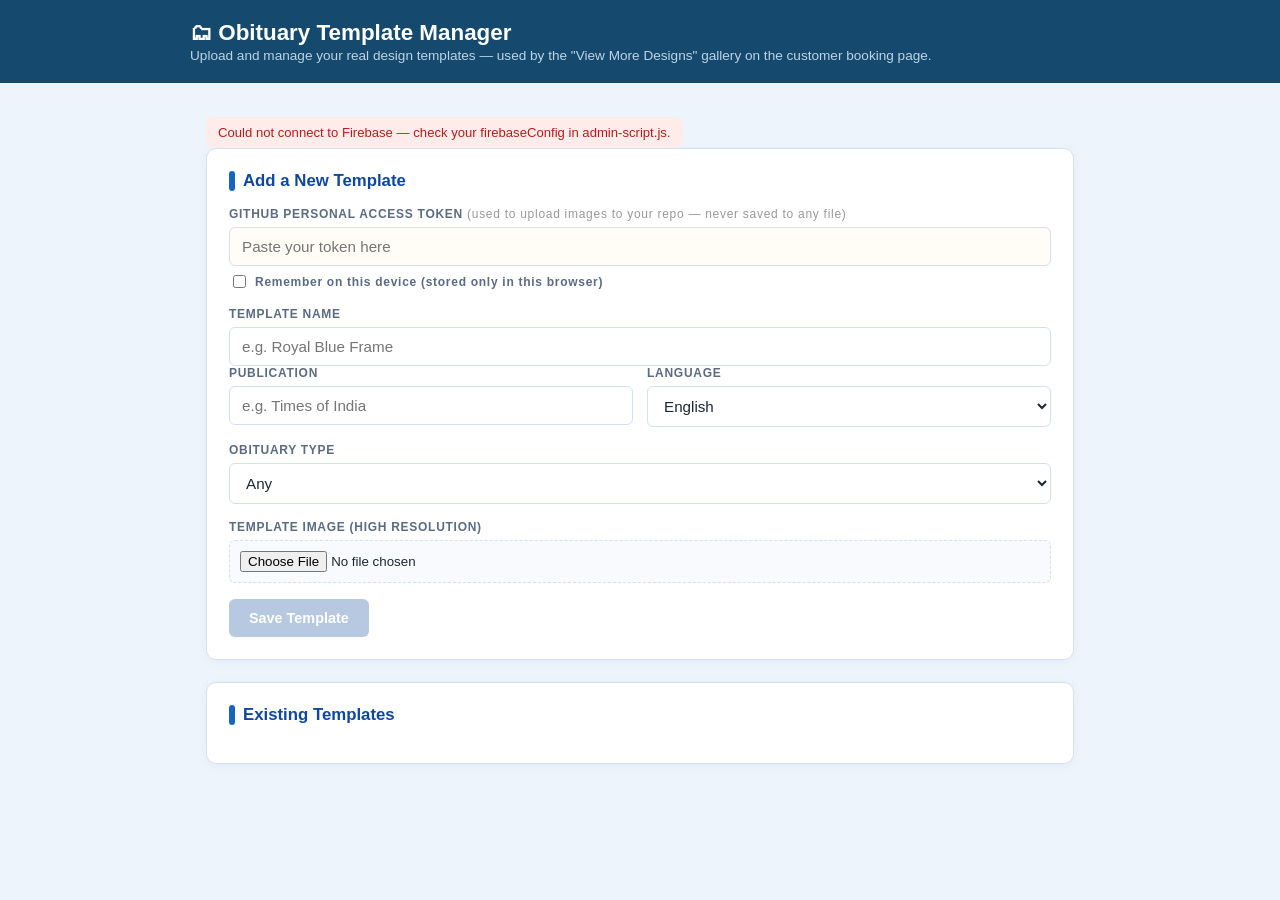
==== admin.html @ 604acfee "Add files via upload" ====
<!DOCTYPE html>
<html lang="en">
<head>
<meta charset="UTF-8">
<title>Template Manager — Backend</title>
<link rel="stylesheet" href="admin-style.css">
</head>
<body>

<div class="admin-header">
  <div class="admin-header-inner">
    <h1>🗂 Obituary Template Manager</h1>
    <p class="sub" style="margin:0;">Upload and manage your real design templates — used by the "View More Designs" gallery on the customer booking page.</p>
  </div>
</div>

<div class="wrap">
  <div class="status" id="fbStatus"></div>

  <div class="card">
    <h2>Add a New Template</h2>

    <label>GitHub Personal Access Token <span style="font-weight:normal; text-transform:none; color:#999;">(used to upload images to your repo — never saved to any file)</span></label>
    <input type="password" id="githubToken" placeholder="Paste your token here">
    <div style="display:flex; align-items:center; gap:6px; margin-top:6px;">
      <input type="checkbox" id="rememberTokenCheck" style="width:auto;">

      <label style="margin:0; text-transform:none; font-size:.75rem;" for="rememberTokenCheck">Remember on this device (stored only in this browser)</label>
    </div>

    <label>Template Name</label>
    <input type="text" id="tplName" placeholder="e.g. Royal Blue Frame">

    <div class="admin-row">
      <div>
        <label>Publication</label>
        <input type="text" id="tplPublication" placeholder="e.g. Times of India">
      </div>
      <div>
        <label>Language</label>
        <select id="tplLanguage">
          <option value="English">English</option>
          <option value="Hindi">Hindi</option>
          <option value="Punjabi">Punjabi</option>
          <option value="Bengali">Bengali</option>
          <option value="Gujarati">Gujarati</option>
          <option value="Tamil">Tamil</option>
          <option value="Telugu">Telugu</option>
          <option value="Kannada">Kannada</option>
          <option value="Malayalam">Malayalam</option>
          <option value="Odia">Odia</option>
          <option value="Arabic">Arabic</option>
          <option value="Chinese">Chinese</option>
          <option value="Japanese">Japanese</option>
          <option value="Korean">Korean</option>
          <option value="Any">Any / Not language-specific</option>
        </select>
      </div>
    </div>

    <label>Obituary Type</label>
    <select id="tplCategory">
      <option value="Any">Any</option>
      <option value="Obituary Ad">Obituary Ad</option>
      <option value="1st Year Anniversary">1st Year Anniversary</option>
      <option value="Memorial Ad">Memorial Ad</option>
      <option value="Death Announcement">Death Announcement</option>
    </select>

    <label>Template Image (high resolution)</label>
    <input type="file" id="tplFile" accept="image/*">

    <div id="zoneSection" style="display:none;">
      <label style="margin-top:16px;">Mark where the Photo and Text should appear</label>
      <div class="zone-instructions">
        Click "Draw Photo Zone", then click-and-drag on the image to draw a box where the person's
        photo should appear. Then click "Draw Text Zone" and drag a box where the written content
        should appear.
      </div>
      <div class="zone-buttons">
        <button type="button" class="btn secondary" id="drawPhotoZoneBtn">📷 Draw Photo Zone</button>
        <button type="button" class="btn secondary" id="drawTextZoneBtn">📝 Draw Text Zone</button>
        <button type="button" class="btn secondary" id="clearZonesBtn">✕ Clear Zones</button>
      </div>
      <div class="zone-preview-container" id="zonePreviewContainer">
        <img id="zonePreviewImg" src="" alt="Template preview">
        <div class="zone-box zone-photo" id="photoZoneBox" style="display:none;"></div>
        <div class="zone-box zone-text" id="textZoneBox" style="display:none;"></div>
      </div>
      <div class="zone-status" id="zoneStatus">No zones drawn yet.</div>
    </div>

    <button class="btn" id="saveTemplateBtn" style="margin-top:16px;" disabled>Save Template</button>
    <div class="status" id="saveStatus"></div>
  </div>

  <div class="card">
    <h2>Existing Templates</h2>
    <div class="status" id="loadStatus"></div>
    <div class="template-grid" id="templateGrid"></div>
  </div>
</div>

<script src="https://www.gstatic.com/firebasejs/10.7.1/firebase-app-compat.js"></script>
<script src="https://www.gstatic.com/firebasejs/10.7.1/firebase-firestore-compat.js"></script>
<script src="admin-script.js"></script>
</body>
</html>
---- admin-style.css ----
:root{
  --ink:#1c2733; --paper:#eef4fb; --line:#d3e0f0; --accent:#1565c0;
  --muted:#5b6b82; --field:#ffffff; --accent-dark:#0d47a1; --ok:#2e7d32;
}
*{box-sizing:border-box;}
body{
  margin:0; font-family:'Segoe UI', Arial, sans-serif;
  background:var(--paper); color:var(--ink);
}

/* ===== Header ===== */
.admin-header{
  background:#154a6e; padding:20px 16px; color:#fff;
}
.admin-header-inner{ max-width:900px; margin:0 auto; }
.admin-header h1{ font-size:1.4rem; margin:0 0 2px; }
.admin-header .sub{ color:#bcd4e6; font-size:.85rem; margin:0; }

.wrap{max-width:900px; margin:0 auto; padding:24px 16px 80px;}

h2{
  font-size:1.05rem; margin:0 0 16px; color:var(--accent-dark);
  display:flex; align-items:center; gap:8px;
}
h2::before{
  content:''; display:inline-block; width:6px; height:20px; background:var(--accent);
  border-radius:3px;
}
.sub{color:var(--muted); font-size:.85rem; margin-bottom:20px;}

.card{
  background:var(--field); border:1px solid var(--line); border-radius:10px;
  padding:22px; margin-bottom:22px; box-shadow:0 2px 10px rgba(21,101,192,0.06);
}

label{
  display:block; font-size:.75rem; text-transform:uppercase; letter-spacing:.06em;
  color:var(--muted); margin:16px 0 6px; font-weight:600;
}
label:first-child{margin-top:0;}

input[type=text], select{
  width:100%; padding:10px 12px; font-size:.95rem; border:1px solid var(--line);
  border-radius:6px; background:#fff; color:var(--ink); transition:border-color .15s;
}
input[type=text]:focus, select:focus{
  outline:none; border-color:var(--accent); box-shadow:0 0 0 3px rgba(21,101,192,0.12);
}
input[type=password]{
  width:100%; padding:10px 12px; font-size:.95rem; border:1px solid var(--line);
  border-radius:6px; background:#fffdf5; color:var(--ink);
}
input[type=file]{
  width:100%; padding:10px; border:1px dashed var(--line); border-radius:6px;
  background:#f8fafd; cursor:pointer;
}

.admin-row{ display:grid; grid-template-columns:1fr 1fr; gap:14px; }

.btn{
  background:var(--accent); color:#fff; border:none; padding:11px 20px;
  font-size:.9rem; border-radius:6px; cursor:pointer; font-weight:600;
  transition:background .15s;
}
.btn:hover:not(:disabled){ background:var(--accent-dark); }
.btn:disabled{ background:#b7c9e0; cursor:not-allowed; }
.btn.secondary{ background:transparent; color:var(--accent); border:1.5px solid var(--accent); }
.btn.secondary:hover{ background:#eaf2fc; }

.status{ font-size:.82rem; margin-top:10px; padding:8px 12px; border-radius:6px; display:inline-block; }
.status:empty{ display:none; padding:0; margin:0; }
.status.ok{ color:var(--ok); background:#e8f5e9; }
.status.err{ color:#b71c1c; background:#fdecea; }

.zone-instructions{
  font-size:.82rem; color:var(--muted); margin-bottom:12px; background:#f2f7fc;
  padding:10px 14px; border-radius:6px; border-left:3px solid var(--accent);
}
.zone-buttons{ display:flex; gap:8px; flex-wrap:wrap; margin-bottom:12px; }
.zone-preview-container{
  position:relative; display:inline-block; max-width:100%; border:2px solid var(--line);
  border-radius:6px; overflow:hidden; cursor:crosshair; user-select:none;
}
.zone-preview-container img{ display:block; max-width:100%; height:auto; pointer-events:none; }
.zone-box{ position:absolute; border:2px dashed; pointer-events:none; border-radius:2px; }
.zone-box.zone-photo{ border-color:#1565c0; background:rgba(21,101,192,0.18); }
.zone-box.zone-text{ border-color:#2e7d32; background:rgba(46,125,50,0.18); }
.zone-status{
  font-size:.8rem; color:var(--muted); margin-top:10px; font-weight:600;
}

.template-grid{
  display:grid; grid-template-columns:repeat(auto-fill, minmax(170px, 1fr)); gap:16px;
}
.template-item{
  border:1px solid var(--line); border-radius:8px; padding:10px; text-align:center;
  font-size:.75rem; background:#fff; transition:box-shadow .15s;
}
.template-item:hover{ box-shadow:0 3px 10px rgba(21,101,192,0.1); }
.template-item img{
  width:100%; height:120px; object-fit:cover; border-radius:6px; margin-bottom:8px;
  border:1px solid var(--line);
}
.template-item .tpl-name{ font-weight:700; margin-bottom:3px; color:var(--ink); }
.template-item .tpl-meta{ color:var(--muted); font-size:.7rem; margin-bottom:8px; line-height:1.4; }
.template-item .del-btn{
  background:transparent; border:1px solid #b71c1c; color:#b71c1c;
  border-radius:5px; padding:5px 10px; font-size:.7rem; cursor:pointer; font-weight:600;
}
.template-item .del-btn:hover{ background:#fdecea; }

.empty-state{
  text-align:center; padding:30px 16px; color:var(--muted); font-size:.88rem;
}
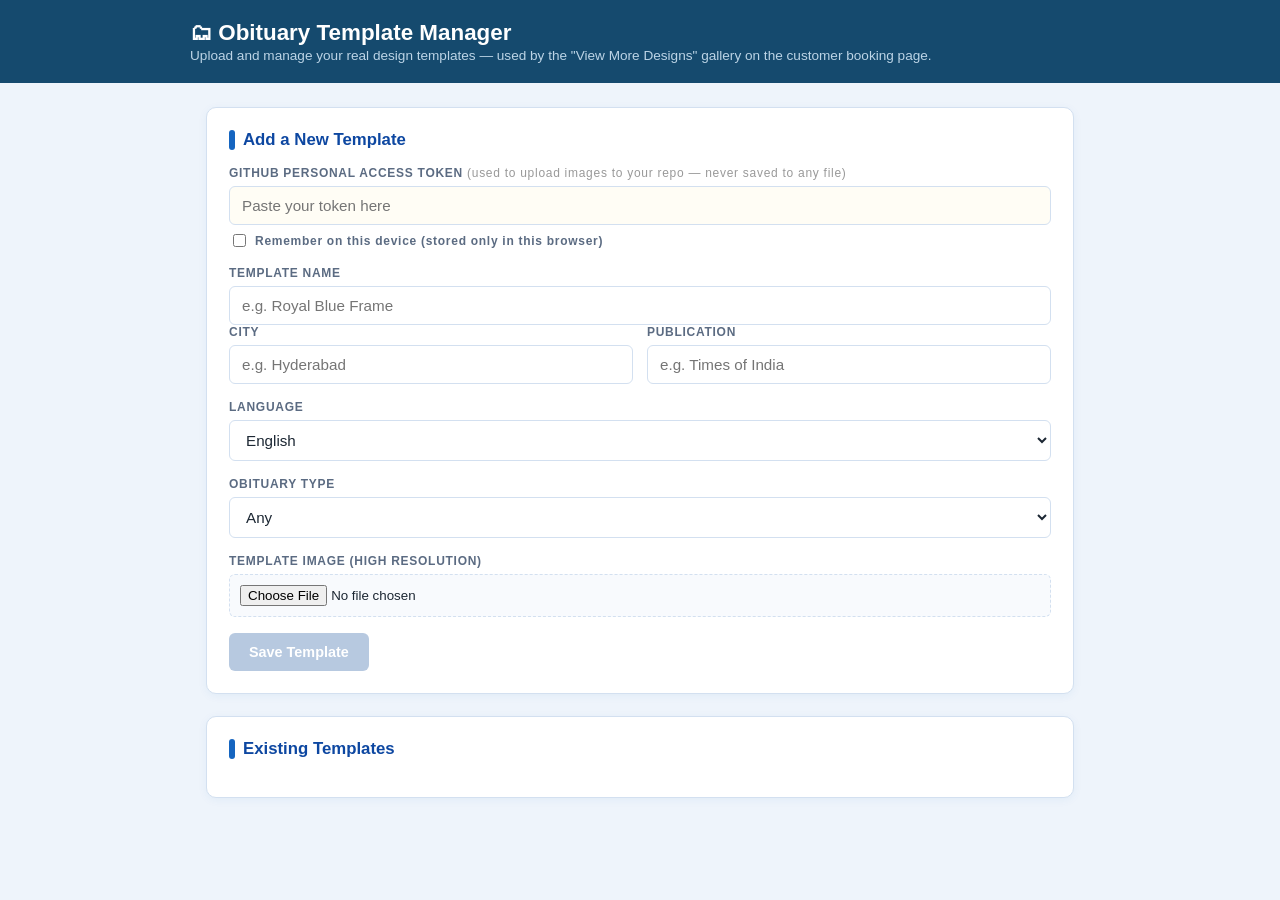
==== commit 813716af: "Rename admin (1).html to admin.html" ====
--- a/admin.html
+++ b/admin.html
@@ -33,30 +33,33 @@
 
     <div class="admin-row">
       <div>
+        <label>City</label>
+        <input type="text" id="tplCity" placeholder="e.g. Hyderabad">
+      </div>
+      <div>
         <label>Publication</label>
         <input type="text" id="tplPublication" placeholder="e.g. Times of India">
       </div>
-      <div>
-        <label>Language</label>
-        <select id="tplLanguage">
-          <option value="English">English</option>
-          <option value="Hindi">Hindi</option>
-          <option value="Punjabi">Punjabi</option>
-          <option value="Bengali">Bengali</option>
-          <option value="Gujarati">Gujarati</option>
-          <option value="Tamil">Tamil</option>
-          <option value="Telugu">Telugu</option>
-          <option value="Kannada">Kannada</option>
-          <option value="Malayalam">Malayalam</option>
-          <option value="Odia">Odia</option>
-          <option value="Arabic">Arabic</option>
-          <option value="Chinese">Chinese</option>
-          <option value="Japanese">Japanese</option>
-          <option value="Korean">Korean</option>
-          <option value="Any">Any / Not language-specific</option>
-        </select>
-      </div>
     </div>
+
+    <label>Language</label>
+    <select id="tplLanguage">
+      <option value="English">English</option>
+      <option value="Hindi">Hindi</option>
+      <option value="Punjabi">Punjabi</option>
+      <option value="Bengali">Bengali</option>
+      <option value="Gujarati">Gujarati</option>
+      <option value="Tamil">Tamil</option>
+      <option value="Telugu">Telugu</option>
+      <option value="Kannada">Kannada</option>
+      <option value="Malayalam">Malayalam</option>
+      <option value="Odia">Odia</option>
+      <option value="Arabic">Arabic</option>
+      <option value="Chinese">Chinese</option>
+      <option value="Japanese">Japanese</option>
+      <option value="Korean">Korean</option>
+      <option value="Any">Any / Not language-specific</option>
+    </select>
 
     <label>Obituary Type</label>
     <select id="tplCategory">
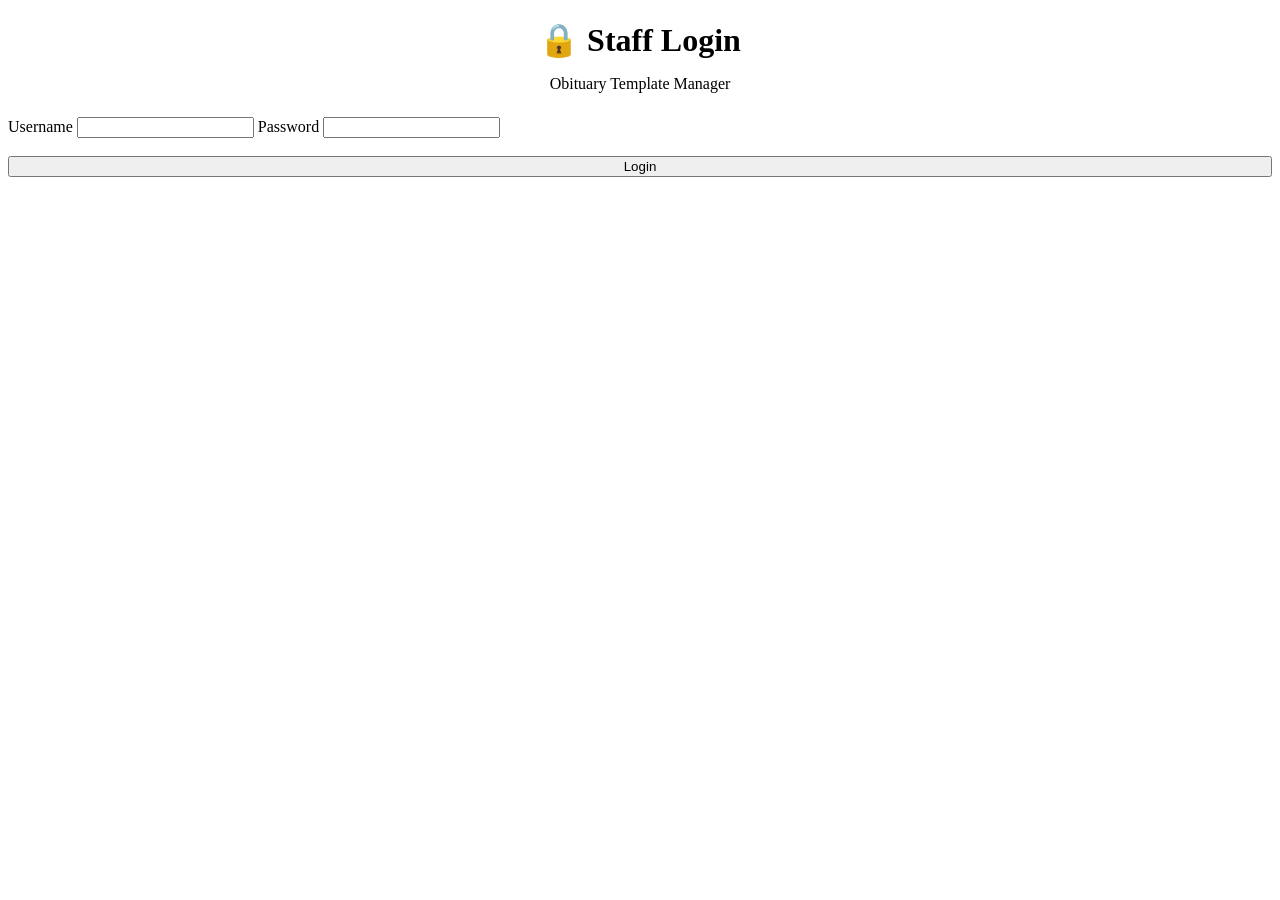
==== commit 6c8c3bb8: "Rename admin (2).html to admin.html" ====
--- a/admin.html
+++ b/admin.html
@@ -7,12 +7,28 @@
 </head>
 <body>
 
+<div id="loginScreen" class="login-screen">
+  <div class="login-box">
+    <h1 style="text-align:center; margin-bottom:4px;">🔒 Staff Login</h1>
+    <p class="sub" style="text-align:center; margin-bottom:24px;">Obituary Template Manager</p>
+    <label>Username</label>
+    <input type="text" id="loginUsername" autocomplete="off">
+    <label>Password</label>
+    <input type="password" id="loginPassword">
+    <button class="btn" id="loginBtn" style="width:100%; margin-top:18px;">Login</button>
+    <div class="status err" id="loginStatus" style="display:none;"></div>
+  </div>
+</div>
+
+<div id="adminContent" style="display:none;">
+
 <div class="admin-header">
   <div class="admin-header-inner">
     <h1>🗂 Obituary Template Manager</h1>
     <p class="sub" style="margin:0;">Upload and manage your real design templates — used by the "View More Designs" gallery on the customer booking page.</p>
   </div>
 </div>
+
 
 <div class="wrap">
   <div class="status" id="fbStatus"></div>
@@ -104,6 +120,8 @@
   </div>
 </div>
 
+</div>
+
 <script src="https://www.gstatic.com/firebasejs/10.7.1/firebase-app-compat.js"></script>
 <script src="https://www.gstatic.com/firebasejs/10.7.1/firebase-firestore-compat.js"></script>
 <script src="admin-script.js"></script>
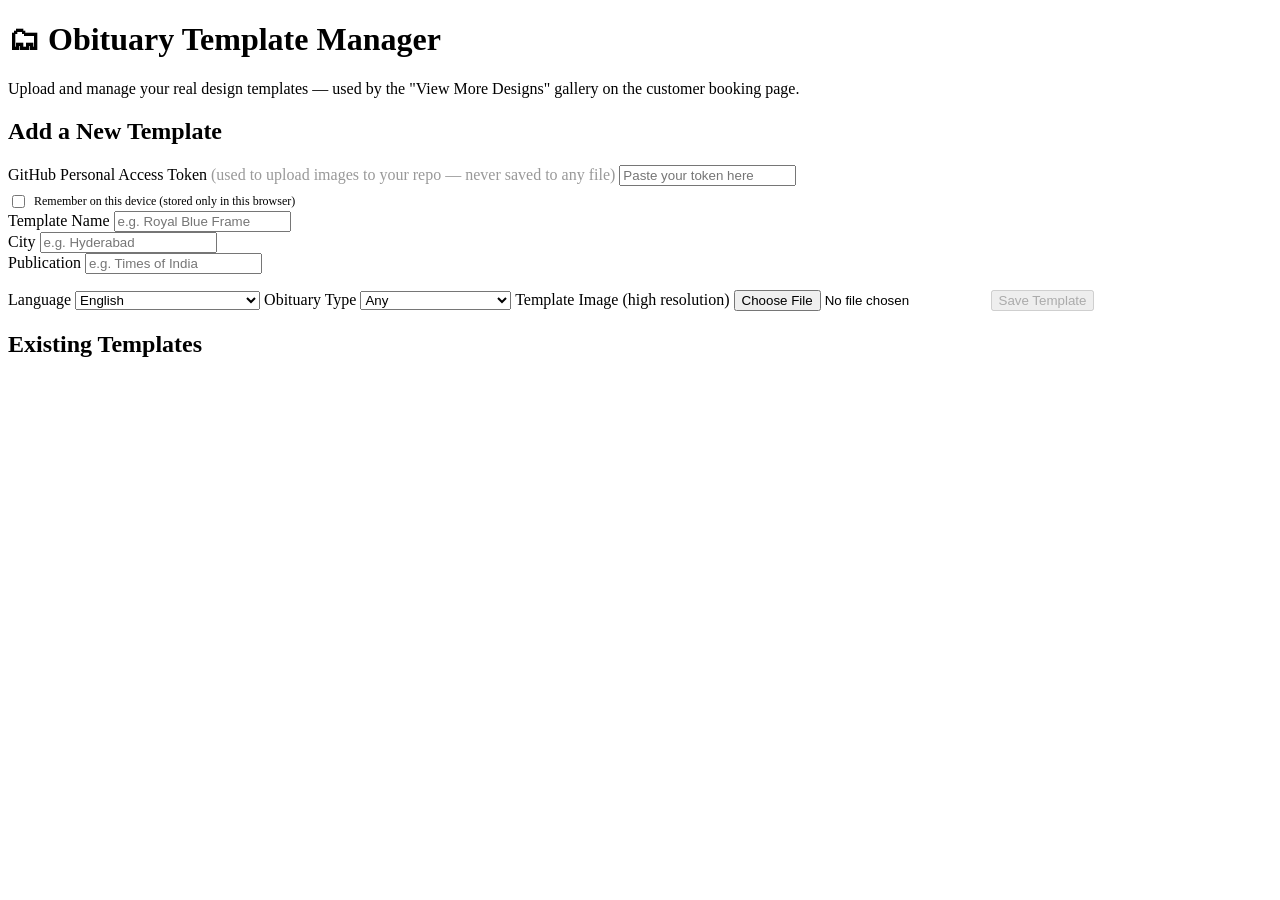
==== commit cc00c888: "Rename admin (3).html to admin.html" ====
--- a/admin.html
+++ b/admin.html
@@ -6,21 +6,6 @@
 <link rel="stylesheet" href="admin-style.css">
 </head>
 <body>
-
-<div id="loginScreen" class="login-screen">
-  <div class="login-box">
-    <h1 style="text-align:center; margin-bottom:4px;">🔒 Staff Login</h1>
-    <p class="sub" style="text-align:center; margin-bottom:24px;">Obituary Template Manager</p>
-    <label>Username</label>
-    <input type="text" id="loginUsername" autocomplete="off">
-    <label>Password</label>
-    <input type="password" id="loginPassword">
-    <button class="btn" id="loginBtn" style="width:100%; margin-top:18px;">Login</button>
-    <div class="status err" id="loginStatus" style="display:none;"></div>
-  </div>
-</div>
-
-<div id="adminContent" style="display:none;">
 
 <div class="admin-header">
   <div class="admin-header-inner">
@@ -120,8 +105,6 @@
   </div>
 </div>
 
-</div>
-
 <script src="https://www.gstatic.com/firebasejs/10.7.1/firebase-app-compat.js"></script>
 <script src="https://www.gstatic.com/firebasejs/10.7.1/firebase-firestore-compat.js"></script>
 <script src="admin-script.js"></script>
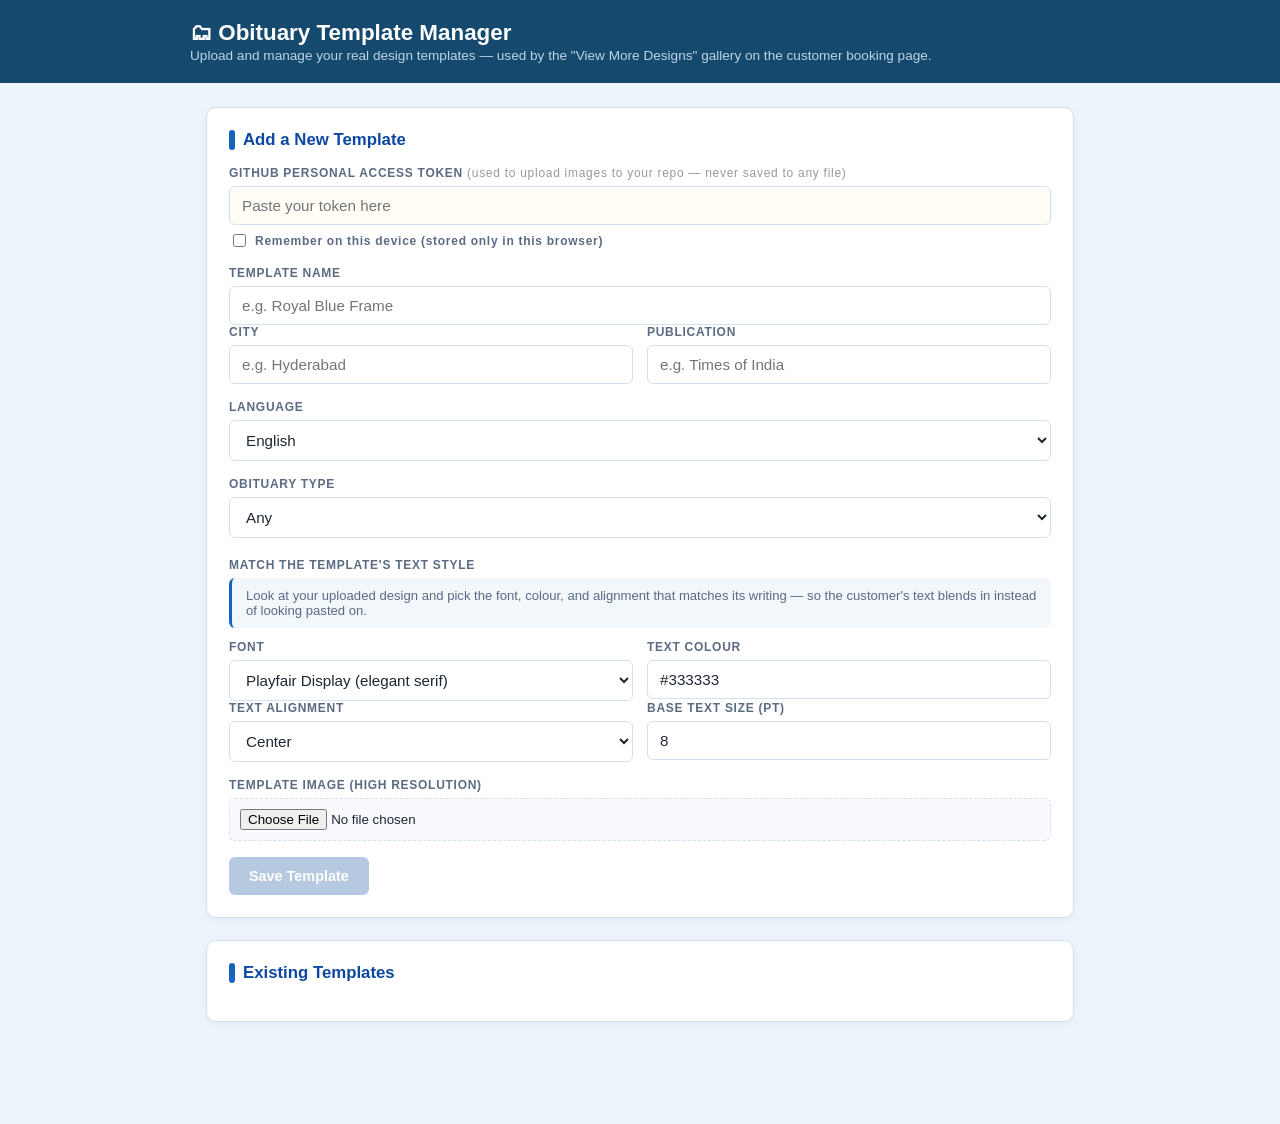
==== commit b396fe8e: "Rename admin (4).html to admin.html" ====
--- a/admin.html
+++ b/admin.html
@@ -4,6 +4,8 @@
 <meta charset="UTF-8">
 <title>Template Manager — Backend</title>
 <link rel="stylesheet" href="admin-style.css">
+<link rel="preconnect" href="https://fonts.googleapis.com">
+<link href="https://fonts.googleapis.com/css2?family=Playfair+Display&family=Cormorant+Garamond&family=Merriweather&family=Great+Vibes&family=Dancing+Script&family=Montserrat&display=swap" rel="stylesheet">
 </head>
 <body>
 
@@ -71,6 +73,41 @@
       <option value="Death Announcement">Death Announcement</option>
     </select>
 
+    <label style="margin-top:20px;">Match the Template's Text Style</label>
+    <div class="zone-instructions">Look at your uploaded design and pick the font, colour, and alignment that matches its writing — so the customer's text blends in instead of looking pasted on.</div>
+    <div class="admin-row">
+      <div>
+        <label>Font</label>
+        <select id="tplFont">
+          <option value="'Playfair Display', Georgia, serif">Playfair Display (elegant serif)</option>
+          <option value="Georgia, 'Times New Roman', serif">Georgia / Times (classic serif)</option>
+          <option value="'Cormorant Garamond', Georgia, serif">Cormorant Garamond (refined serif)</option>
+          <option value="'Merriweather', Georgia, serif">Merriweather (readable serif)</option>
+          <option value="'Great Vibes', cursive">Great Vibes (elegant script)</option>
+          <option value="'Dancing Script', cursive">Dancing Script (flowing script)</option>
+          <option value="Arial, sans-serif">Arial (clean sans-serif)</option>
+          <option value="'Montserrat', Arial, sans-serif">Montserrat (modern sans-serif)</option>
+        </select>
+      </div>
+      <div>
+        <label>Text Colour</label>
+        <input type="text" id="tplTextColor" placeholder="#333333" value="#333333">
+      </div>
+    </div>
+    <div class="admin-row">
+      <div>
+        <label>Text Alignment</label>
+        <select id="tplTextAlign">
+          <option value="center">Center</option>
+          <option value="left">Left</option>
+        </select>
+      </div>
+      <div>
+        <label>Base Text Size (pt)</label>
+        <input type="text" id="tplTextSize" placeholder="e.g. 8" value="8">
+      </div>
+    </div>
+
     <label>Template Image (high resolution)</label>
     <input type="file" id="tplFile" accept="image/*">
 
--- a/admin-style.css
+++ b/admin-style.css
@@ -0,0 +1,114 @@
+:root{
+  --ink:#1c2733; --paper:#eef4fb; --line:#d3e0f0; --accent:#1565c0;
+  --muted:#5b6b82; --field:#ffffff; --accent-dark:#0d47a1; --ok:#2e7d32;
+}
+*{box-sizing:border-box;}
+body{
+  margin:0; font-family:'Segoe UI', Arial, sans-serif;
+  background:var(--paper); color:var(--ink);
+}
+
+/* ===== Header ===== */
+.admin-header{
+  background:#154a6e; padding:20px 16px; color:#fff;
+}
+.admin-header-inner{ max-width:900px; margin:0 auto; }
+.admin-header h1{ font-size:1.4rem; margin:0 0 2px; }
+.admin-header .sub{ color:#bcd4e6; font-size:.85rem; margin:0; }
+
+.wrap{max-width:900px; margin:0 auto; padding:24px 16px 80px;}
+
+h2{
+  font-size:1.05rem; margin:0 0 16px; color:var(--accent-dark);
+  display:flex; align-items:center; gap:8px;
+}
+h2::before{
+  content:''; display:inline-block; width:6px; height:20px; background:var(--accent);
+  border-radius:3px;
+}
+.sub{color:var(--muted); font-size:.85rem; margin-bottom:20px;}
+
+.card{
+  background:var(--field); border:1px solid var(--line); border-radius:10px;
+  padding:22px; margin-bottom:22px; box-shadow:0 2px 10px rgba(21,101,192,0.06);
+}
+
+label{
+  display:block; font-size:.75rem; text-transform:uppercase; letter-spacing:.06em;
+  color:var(--muted); margin:16px 0 6px; font-weight:600;
+}
+label:first-child{margin-top:0;}
+
+input[type=text], select{
+  width:100%; padding:10px 12px; font-size:.95rem; border:1px solid var(--line);
+  border-radius:6px; background:#fff; color:var(--ink); transition:border-color .15s;
+}
+input[type=text]:focus, select:focus{
+  outline:none; border-color:var(--accent); box-shadow:0 0 0 3px rgba(21,101,192,0.12);
+}
+input[type=password]{
+  width:100%; padding:10px 12px; font-size:.95rem; border:1px solid var(--line);
+  border-radius:6px; background:#fffdf5; color:var(--ink);
+}
+input[type=file]{
+  width:100%; padding:10px; border:1px dashed var(--line); border-radius:6px;
+  background:#f8fafd; cursor:pointer;
+}
+
+.admin-row{ display:grid; grid-template-columns:1fr 1fr; gap:14px; }
+
+.btn{
+  background:var(--accent); color:#fff; border:none; padding:11px 20px;
+  font-size:.9rem; border-radius:6px; cursor:pointer; font-weight:600;
+  transition:background .15s;
+}
+.btn:hover:not(:disabled){ background:var(--accent-dark); }
+.btn:disabled{ background:#b7c9e0; cursor:not-allowed; }
+.btn.secondary{ background:transparent; color:var(--accent); border:1.5px solid var(--accent); }
+.btn.secondary:hover{ background:#eaf2fc; }
+
+.status{ font-size:.82rem; margin-top:10px; padding:8px 12px; border-radius:6px; display:inline-block; }
+.status:empty{ display:none; padding:0; margin:0; }
+.status.ok{ color:var(--ok); background:#e8f5e9; }
+.status.err{ color:#b71c1c; background:#fdecea; }
+
+.zone-instructions{
+  font-size:.82rem; color:var(--muted); margin-bottom:12px; background:#f2f7fc;
+  padding:10px 14px; border-radius:6px; border-left:3px solid var(--accent);
+}
+.zone-buttons{ display:flex; gap:8px; flex-wrap:wrap; margin-bottom:12px; }
+.zone-preview-container{
+  position:relative; display:inline-block; max-width:100%; border:2px solid var(--line);
+  border-radius:6px; overflow:hidden; cursor:crosshair; user-select:none;
+}
+.zone-preview-container img{ display:block; max-width:100%; height:auto; pointer-events:none; }
+.zone-box{ position:absolute; border:2px dashed; pointer-events:none; border-radius:2px; }
+.zone-box.zone-photo{ border-color:#1565c0; background:rgba(21,101,192,0.18); }
+.zone-box.zone-text{ border-color:#2e7d32; background:rgba(46,125,50,0.18); }
+.zone-status{
+  font-size:.8rem; color:var(--muted); margin-top:10px; font-weight:600;
+}
+
+.template-grid{
+  display:grid; grid-template-columns:repeat(auto-fill, minmax(170px, 1fr)); gap:16px;
+}
+.template-item{
+  border:1px solid var(--line); border-radius:8px; padding:10px; text-align:center;
+  font-size:.75rem; background:#fff; transition:box-shadow .15s;
+}
+.template-item:hover{ box-shadow:0 3px 10px rgba(21,101,192,0.1); }
+.template-item img{
+  width:100%; height:120px; object-fit:cover; border-radius:6px; margin-bottom:8px;
+  border:1px solid var(--line);
+}
+.template-item .tpl-name{ font-weight:700; margin-bottom:3px; color:var(--ink); }
+.template-item .tpl-meta{ color:var(--muted); font-size:.7rem; margin-bottom:8px; line-height:1.4; }
+.template-item .del-btn{
+  background:transparent; border:1px solid #b71c1c; color:#b71c1c;
+  border-radius:5px; padding:5px 10px; font-size:.7rem; cursor:pointer; font-weight:600;
+}
+.template-item .del-btn:hover{ background:#fdecea; }
+
+.empty-state{
+  text-align:center; padding:30px 16px; color:var(--muted); font-size:.88rem;
+}
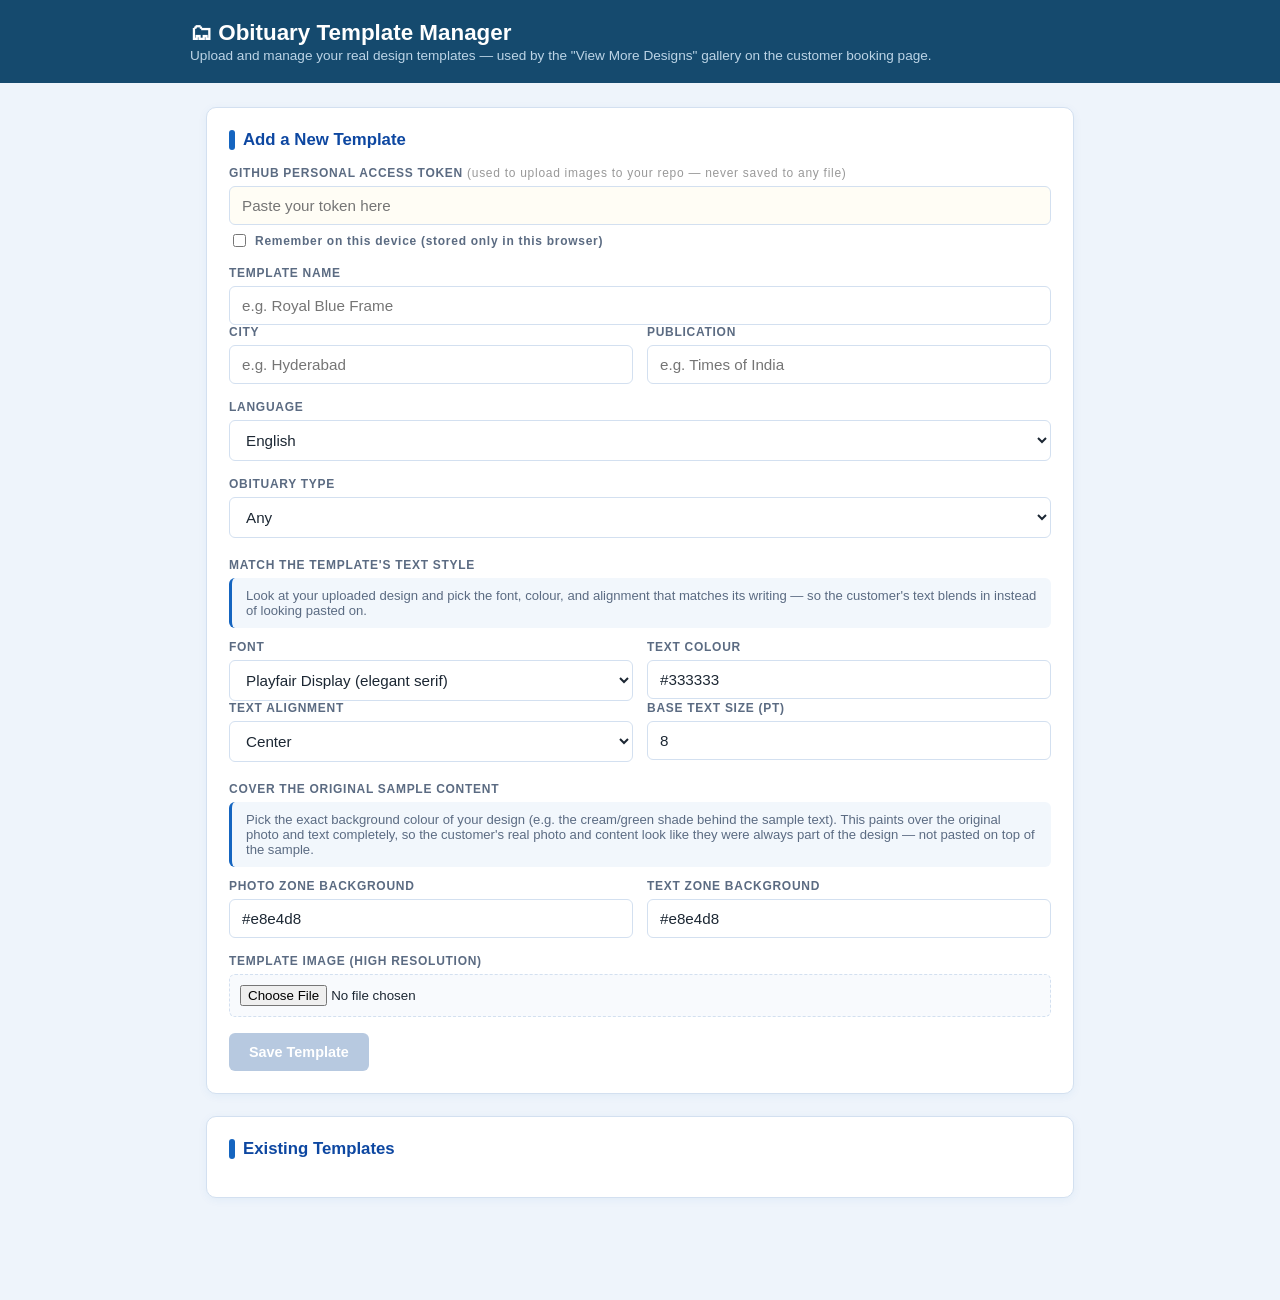
==== commit 19a35bc4: "Rename admin (5).html to admin.html" ====
--- a/admin.html
+++ b/admin.html
@@ -108,6 +108,19 @@
       </div>
     </div>
 
+    <label style="margin-top:20px;">Cover the Original Sample Content</label>
+    <div class="zone-instructions">Pick the exact background colour of your design (e.g. the cream/green shade behind the sample text). This paints over the original photo and text completely, so the customer's real photo and content look like they were always part of the design — not pasted on top of the sample.</div>
+    <div class="admin-row">
+      <div>
+        <label>Photo Zone Background</label>
+        <input type="text" id="tplPhotoZoneBg" placeholder="#e8e4d8" value="#e8e4d8">
+      </div>
+      <div>
+        <label>Text Zone Background</label>
+        <input type="text" id="tplTextZoneBg" placeholder="#e8e4d8" value="#e8e4d8">
+      </div>
+    </div>
+
     <label>Template Image (high resolution)</label>
     <input type="file" id="tplFile" accept="image/*">
 
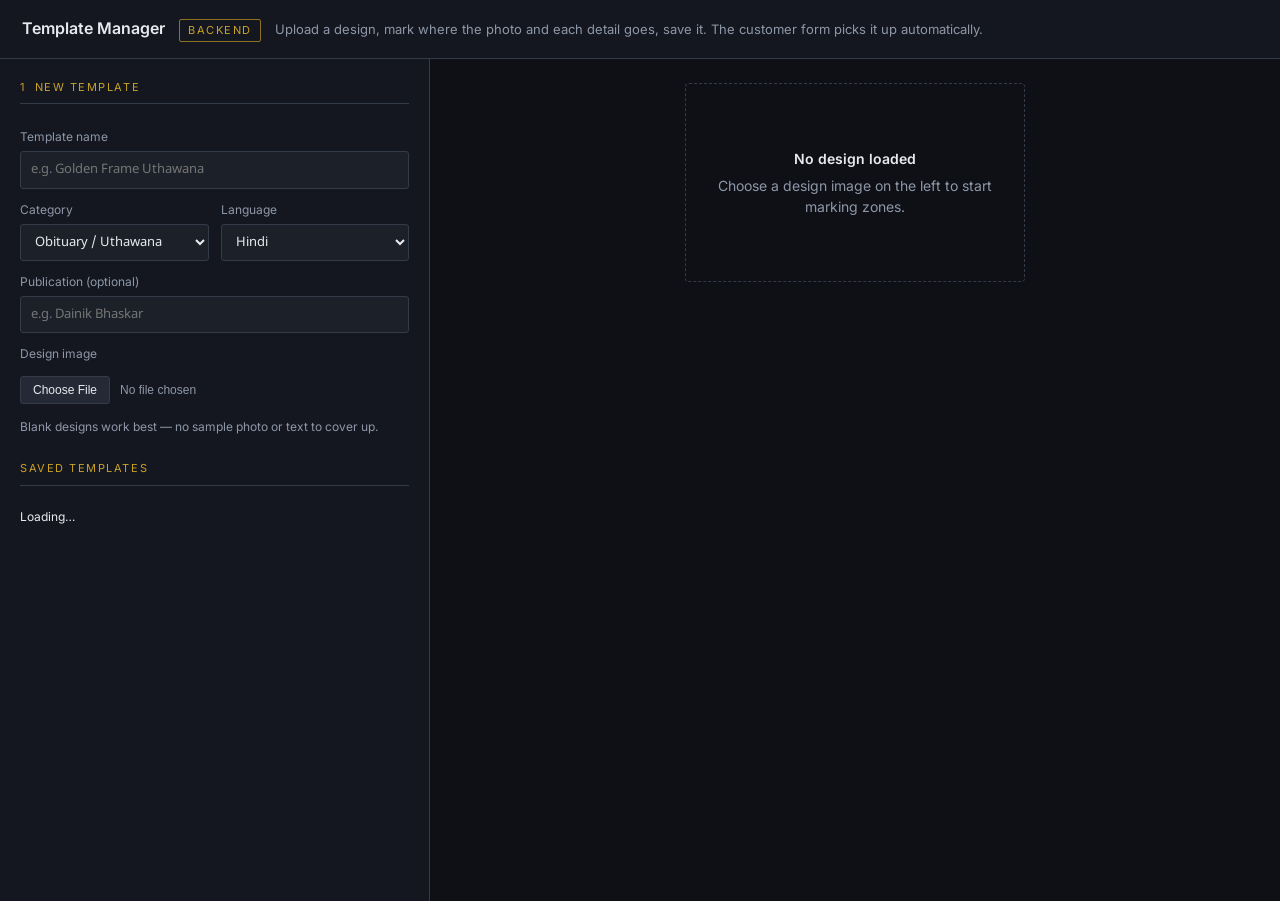
==== commit 147c5dbf: "Rename admin (6).html to admin.html" ====
--- a/admin.html
+++ b/admin.html
@@ -2,161 +2,557 @@
 <html lang="en">
 <head>
 <meta charset="UTF-8">
+<meta name="viewport" content="width=device-width, initial-scale=1">
 <title>Template Manager — Backend</title>
-<link rel="stylesheet" href="admin-style.css">
-<link rel="preconnect" href="https://fonts.googleapis.com">
-<link href="https://fonts.googleapis.com/css2?family=Playfair+Display&family=Cormorant+Garamond&family=Merriweather&family=Great+Vibes&family=Dancing+Script&family=Montserrat&display=swap" rel="stylesheet">
+<link href="https://fonts.googleapis.com/css2?family=Tiro+Devanagari+Hindi&family=Noto+Sans+Devanagari:wght@400;500;600;700;800&family=Inter:wght@400;500;600&display=swap" rel="stylesheet">
+<style>
+:root{--ink:#14171f;--panel:#1c2029;--panel2:#242935;--line:#333a48;--text:#e8eaef;--muted:#8e97a8;--gold:#c9a227;--gold2:#8a7220;--stage:#0e1016;--ok:#4caf7d;--err:#e06c6c;}
+*{box-sizing:border-box;}
+body{margin:0;background:var(--ink);color:var(--text);font-family:"Inter","Noto Sans Devanagari",system-ui,sans-serif;font-size:14px;line-height:1.5;}
+header{padding:16px 22px;border-bottom:1px solid var(--line);display:flex;align-items:baseline;gap:14px;flex-wrap:wrap;}
+header h1{font-size:16px;font-weight:600;margin:0;}
+header .tag{font-size:11px;text-transform:uppercase;letter-spacing:.14em;color:var(--gold);border:1px solid var(--gold2);padding:2px 8px;border-radius:2px;}
+header p{margin:0;color:var(--muted);font-size:13px;}
+.layout{display:grid;grid-template-columns:minmax(320px,430px) 1fr;min-height:calc(100vh - 58px);}
+@media(max-width:980px){.layout{grid-template-columns:1fr;}}
+.side{border-right:1px solid var(--line);padding:20px;overflow-y:auto;max-height:calc(100vh - 58px);}
+@media(max-width:980px){.side{max-height:none;border-right:none;border-bottom:1px solid var(--line);}}
+.stage{background:var(--stage);padding:24px;display:flex;flex-direction:column;align-items:center;gap:14px;}
+fieldset{border:none;padding:0;margin:0 0 24px;}
+legend{font-size:11px;text-transform:uppercase;letter-spacing:.14em;color:var(--gold);padding:0 0 8px;margin-bottom:12px;border-bottom:1px solid var(--line);width:100%;}
+label{display:block;font-size:12px;color:var(--muted);margin:12px 0 5px;}
+input[type=text],select,textarea{width:100%;background:var(--panel);border:1px solid var(--line);color:var(--text);border-radius:3px;padding:8px 10px;font:inherit;font-size:13px;font-family:"Noto Sans Devanagari","Inter",sans-serif;}
+textarea{min-height:60px;resize:vertical;}
+input:focus,select:focus,textarea:focus{outline:2px solid var(--gold);outline-offset:1px;}
+input[type=file]{width:100%;font-size:12px;color:var(--muted);padding:8px 0;}
+input[type=file]::file-selector-button{background:var(--panel2);color:var(--text);border:1px solid var(--line);border-radius:3px;padding:6px 12px;font:inherit;font-size:12px;margin-right:10px;cursor:pointer;}
+.hint{font-size:12px;color:var(--muted);margin:6px 0 0;}
+.btn{background:var(--gold);color:#1a1405;border:none;border-radius:3px;padding:10px 18px;font:inherit;font-weight:600;cursor:pointer;}
+.btn:hover{background:#dbb232;}
+.btn:disabled{background:#4a4534;color:#8b8470;cursor:not-allowed;}
+.btn.ghost{background:transparent;color:var(--text);border:1px solid var(--line);font-weight:500;}
+.btn.ghost:hover{background:var(--panel);}
+.btn.sm{padding:6px 12px;font-size:12px;}
+.row{display:flex;gap:9px;flex-wrap:wrap;align-items:center;}
+.grid2{display:grid;grid-template-columns:1fr 1fr;gap:12px;}
+.status{font-size:12px;margin-top:10px;min-height:18px;}
+.status.ok{color:var(--ok);} .status.err{color:var(--err);} .status.busy{color:var(--gold);}
+#canvasWrap{position:relative;display:inline-block;max-width:100%;line-height:0;cursor:crosshair;user-select:none;}
+#canvasWrap img{max-width:100%;max-height:74vh;display:block;}
+.zone{position:absolute;border:2px solid;pointer-events:none;}
+.zone .zl{position:absolute;top:-19px;left:-2px;font-size:10px;padding:1px 5px;border-radius:2px 2px 0 0;white-space:nowrap;color:#fff;line-height:1.6;}
+.zone.photo{border-color:#3f8ce8;background:rgba(63,140,232,.16);} .zone.photo .zl{background:#3f8ce8;}
+.zone.text{border-color:#4caf7d;background:rgba(76,175,125,.14);} .zone.text .zl{background:#4caf7d;}
+.zone.sel{border-style:dashed;box-shadow:0 0 0 2px var(--gold);}
+.zlist{margin-top:10px;}
+.zitem{border:1px solid var(--line);border-radius:3px;padding:10px;margin-bottom:8px;background:var(--panel);}
+.zitem.sel{border-color:var(--gold);}
+.zitem .zhead{display:flex;justify-content:space-between;align-items:center;gap:8px;}
+.zitem .zname{font-size:13px;font-weight:600;}
+.zitem .zbody{margin-top:8px;display:none;}
+.zitem.sel .zbody{display:block;}
+.mini{display:grid;grid-template-columns:56px 1fr 44px;align-items:center;gap:7px;margin:4px 0;}
+.mini label{margin:0;font-size:11px;}
+.mini input[type=range]{width:100%;accent-color:var(--gold);}
+.mini output{font-size:11px;color:var(--muted);text-align:right;font-variant-numeric:tabular-nums;}
+input[type=color]{width:36px;height:26px;padding:0;border:1px solid var(--line);background:none;border-radius:3px;cursor:pointer;vertical-align:middle;}
+.saved{display:grid;grid-template-columns:repeat(auto-fill,minmax(92px,1fr));gap:9px;margin-top:10px;}
+.saved .card{border:1px solid var(--line);border-radius:3px;overflow:hidden;background:var(--panel);}
+.saved .card img{width:100%;height:106px;object-fit:cover;display:block;}
+.saved .card .cap{padding:5px 6px;font-size:11px;color:var(--muted);}
+.saved .card button{width:100%;border:none;border-top:1px solid var(--line);background:transparent;color:var(--err);font:inherit;font-size:11px;padding:5px;cursor:pointer;}
+.empty{color:var(--muted);text-align:center;padding:64px 20px;max-width:340px;border:1px dashed var(--line);border-radius:4px;}
+.empty strong{display:block;color:var(--text);font-weight:600;margin-bottom:6px;}
+.mode{display:inline-flex;border:1px solid var(--line);border-radius:3px;overflow:hidden;}
+.mode button{background:transparent;border:none;color:var(--muted);padding:7px 13px;font:inherit;font-size:12px;cursor:pointer;}
+.mode button.on{background:var(--gold);color:#1a1405;font-weight:600;}
+</style>
 </head>
 <body>
 
-<div class="admin-header">
-  <div class="admin-header-inner">
-    <h1>🗂 Obituary Template Manager</h1>
-    <p class="sub" style="margin:0;">Upload and manage your real design templates — used by the "View More Designs" gallery on the customer booking page.</p>
-  </div>
-</div>
-
-
-<div class="wrap">
-  <div class="status" id="fbStatus"></div>
-
-  <div class="card">
-    <h2>Add a New Template</h2>
-
-    <label>GitHub Personal Access Token <span style="font-weight:normal; text-transform:none; color:#999;">(used to upload images to your repo — never saved to any file)</span></label>
-    <input type="password" id="githubToken" placeholder="Paste your token here">
-    <div style="display:flex; align-items:center; gap:6px; margin-top:6px;">
-      <input type="checkbox" id="rememberTokenCheck" style="width:auto;">
-
-      <label style="margin:0; text-transform:none; font-size:.75rem;" for="rememberTokenCheck">Remember on this device (stored only in this browser)</label>
-    </div>
-
-    <label>Template Name</label>
-    <input type="text" id="tplName" placeholder="e.g. Royal Blue Frame">
-
-    <div class="admin-row">
+<header>
+  <h1>Template Manager</h1><span class="tag">Backend</span>
+  <p>Upload a design, mark where the photo and each detail goes, save it. The customer form picks it up automatically.</p>
+</header>
+
+<div class="layout">
+<div class="side">
+
+  <fieldset>
+    <legend>1 &nbsp;New template</legend>
+    <label for="tName">Template name</label>
+    <input type="text" id="tName" placeholder="e.g. Golden Frame Uthawana">
+    <div class="grid2">
       <div>
-        <label>City</label>
-        <input type="text" id="tplCity" placeholder="e.g. Hyderabad">
+        <label for="tCat">Category</label>
+        <select id="tCat"></select>
       </div>
       <div>
-        <label>Publication</label>
-        <input type="text" id="tplPublication" placeholder="e.g. Times of India">
+        <label for="tLang">Language</label>
+        <select id="tLang">
+          <option>Hindi</option><option>English</option><option>Telugu</option>
+          <option>Marathi</option><option>Gujarati</option><option>Urdu</option>
+        </select>
       </div>
     </div>
-
-    <label>Language</label>
-    <select id="tplLanguage">
-      <option value="English">English</option>
-      <option value="Hindi">Hindi</option>
-      <option value="Punjabi">Punjabi</option>
-      <option value="Bengali">Bengali</option>
-      <option value="Gujarati">Gujarati</option>
-      <option value="Tamil">Tamil</option>
-      <option value="Telugu">Telugu</option>
-      <option value="Kannada">Kannada</option>
-      <option value="Malayalam">Malayalam</option>
-      <option value="Odia">Odia</option>
-      <option value="Arabic">Arabic</option>
-      <option value="Chinese">Chinese</option>
-      <option value="Japanese">Japanese</option>
-      <option value="Korean">Korean</option>
-      <option value="Any">Any / Not language-specific</option>
-    </select>
-
-    <label>Obituary Type</label>
-    <select id="tplCategory">
-      <option value="Any">Any</option>
-      <option value="Obituary Ad">Obituary Ad</option>
-      <option value="1st Year Anniversary">1st Year Anniversary</option>
-      <option value="Memorial Ad">Memorial Ad</option>
-      <option value="Death Announcement">Death Announcement</option>
-    </select>
-
-    <label style="margin-top:20px;">Match the Template's Text Style</label>
-    <div class="zone-instructions">Look at your uploaded design and pick the font, colour, and alignment that matches its writing — so the customer's text blends in instead of looking pasted on.</div>
-    <div class="admin-row">
-      <div>
-        <label>Font</label>
-        <select id="tplFont">
-          <option value="'Playfair Display', Georgia, serif">Playfair Display (elegant serif)</option>
-          <option value="Georgia, 'Times New Roman', serif">Georgia / Times (classic serif)</option>
-          <option value="'Cormorant Garamond', Georgia, serif">Cormorant Garamond (refined serif)</option>
-          <option value="'Merriweather', Georgia, serif">Merriweather (readable serif)</option>
-          <option value="'Great Vibes', cursive">Great Vibes (elegant script)</option>
-          <option value="'Dancing Script', cursive">Dancing Script (flowing script)</option>
-          <option value="Arial, sans-serif">Arial (clean sans-serif)</option>
-          <option value="'Montserrat', Arial, sans-serif">Montserrat (modern sans-serif)</option>
-        </select>
+    <label for="tPub">Publication (optional)</label>
+    <input type="text" id="tPub" placeholder="e.g. Dainik Bhaskar">
+    <label for="tFile">Design image</label>
+    <input type="file" id="tFile" accept="image/*">
+    <p class="hint">Blank designs work best — no sample photo or text to cover up.</p>
+  </fieldset>
+
+  <fieldset id="zoneSection" style="display:none;">
+    <legend>2 &nbsp;Mark the zones</legend>
+    <div class="row">
+      <div class="mode" id="modeBtns">
+        <button data-mode="photo" class="on">Photo</button>
+        <button data-mode="text">Text</button>
       </div>
-      <div>
-        <label>Text Colour</label>
-        <input type="text" id="tplTextColor" placeholder="#333333" value="#333333">
-      </div>
+      <button class="btn ghost sm" id="aiDetect">Auto-detect with AI</button>
     </div>
-    <div class="admin-row">
-      <div>
-        <label>Text Alignment</label>
-        <select id="tplTextAlign">
-          <option value="center">Center</option>
-          <option value="left">Left</option>
-        </select>
-      </div>
-      <div>
-        <label>Base Text Size (pt)</label>
-        <input type="text" id="tplTextSize" placeholder="e.g. 8" value="8">
-      </div>
-    </div>
-
-    <label style="margin-top:20px;">Cover the Original Sample Content</label>
-    <div class="zone-instructions">Pick the exact background colour of your design (e.g. the cream/green shade behind the sample text). This paints over the original photo and text completely, so the customer's real photo and content look like they were always part of the design — not pasted on top of the sample.</div>
-    <div class="admin-row">
-      <div>
-        <label>Photo Zone Background</label>
-        <input type="text" id="tplPhotoZoneBg" placeholder="#e8e4d8" value="#e8e4d8">
-      </div>
-      <div>
-        <label>Text Zone Background</label>
-        <input type="text" id="tplTextZoneBg" placeholder="#e8e4d8" value="#e8e4d8">
-      </div>
-    </div>
-
-    <label>Template Image (high resolution)</label>
-    <input type="file" id="tplFile" accept="image/*">
-
-    <div id="zoneSection" style="display:none;">
-      <label style="margin-top:16px;">Mark where the Photo and Text should appear</label>
-      <div class="zone-instructions">
-        Click "Draw Photo Zone", then click-and-drag on the image to draw a box where the person's
-        photo should appear. Then click "Draw Text Zone" and drag a box where the written content
-        should appear.
-      </div>
-      <div class="zone-buttons">
-        <button type="button" class="btn secondary" id="drawPhotoZoneBtn">📷 Draw Photo Zone</button>
-        <button type="button" class="btn secondary" id="drawTextZoneBtn">📝 Draw Text Zone</button>
-        <button type="button" class="btn secondary" id="clearZonesBtn">✕ Clear Zones</button>
-      </div>
-      <div class="zone-preview-container" id="zonePreviewContainer">
-        <img id="zonePreviewImg" src="" alt="Template preview">
-        <div class="zone-box zone-photo" id="photoZoneBox" style="display:none;"></div>
-        <div class="zone-box zone-text" id="textZoneBox" style="display:none;"></div>
-      </div>
-      <div class="zone-status" id="zoneStatus">No zones drawn yet.</div>
-    </div>
-
-    <button class="btn" id="saveTemplateBtn" style="margin-top:16px;" disabled>Save Template</button>
+    <p class="hint">Drag a box on the design. Photo first, then one box per detail.</p>
+    <div class="status" id="aiStatus"></div>
+    <div class="zlist" id="zoneList"></div>
+  </fieldset>
+
+  <fieldset id="saveSection" style="display:none;">
+    <legend>3 &nbsp;Save</legend>
+    <button class="btn" id="saveBtn">Save template</button>
+    <button class="btn ghost" id="clearBtn">Start over</button>
     <div class="status" id="saveStatus"></div>
-  </div>
-
-  <div class="card">
-    <h2>Existing Templates</h2>
-    <div class="status" id="loadStatus"></div>
-    <div class="template-grid" id="templateGrid"></div>
-  </div>
+  </fieldset>
+
+  <fieldset>
+    <legend>Saved templates</legend>
+    <div class="status" id="libStatus">Loading…</div>
+    <div class="saved" id="library"></div>
+  </fieldset>
+
 </div>
 
-<script src="https://www.gstatic.com/firebasejs/10.7.1/firebase-app-compat.js"></script>
-<script src="https://www.gstatic.com/firebasejs/10.7.1/firebase-firestore-compat.js"></script>
-<script src="admin-script.js"></script>
+<div class="stage">
+  <div class="empty" id="empty"><strong>No design loaded</strong>Choose a design image on the left to start marking zones.</div>
+  <div id="canvasWrap" style="display:none;"><img id="tplPreview" alt="Template design"><div id="overlay"></div></div>
+</div>
+</div>
+
+<script>
+(function(){
+"use strict";
+
+/* ============================================================
+   CATEGORY DEFINITIONS
+   Add a category here and both this page and the customer form
+   pick it up. Nothing else needs changing.
+   ============================================================ */
+var CATEGORIES = {
+  obituary: { label:"Obituary / Uthawana", photo:true, fields:[
+    {id:"name",        label:"Name of the deceased"},
+    {id:"relation",    label:"Son of / wife of"},
+    {id:"deathDate",   label:"Date of passing"},
+    {id:"eventDetails",label:"Event details"},
+    {id:"firmName",    label:"Firm or family name"},
+    {id:"address",     label:"Address"},
+    {id:"phone",       label:"Phone"},
+    {id:"note",        label:"Note"}
+  ]},
+  public_notice: { label:"Public Notice", photo:false, fields:[
+    {id:"heading",     label:"Heading"},
+    {id:"bodyText",    label:"Notice text"},
+    {id:"issuerName",  label:"Issued by"},
+    {id:"address",     label:"Address"},
+    {id:"phone",       label:"Phone"},
+    {id:"noticeDate",  label:"Date"}
+  ]},
+  court_summon: { label:"Court Summon", photo:false, fields:[
+    {id:"heading",     label:"Court / heading"},
+    {id:"caseNumber",  label:"Case number"},
+    {id:"partyNames",  label:"Party names"},
+    {id:"bodyText",    label:"Summon text"},
+    {id:"hearingDate", label:"Hearing date"},
+    {id:"issuerName",  label:"Issued by"}
+  ]},
+  lost_document: { label:"Lost Document", photo:true, fields:[
+    {id:"heading",     label:"Heading"},
+    {id:"bodyText",    label:"Details of the document"},
+    {id:"issuerName",  label:"Name of owner"},
+    {id:"address",     label:"Address"},
+    {id:"phone",       label:"Phone"}
+  ]}
+};
+window.CATEGORIES = CATEGORIES;
+
+var FONTS = ["Noto Sans Devanagari","Tiro Devanagari Hindi","Inter","Georgia","Times New Roman"];
+
+/* ---------- state ---------- */
+var img = null, imgData = null, zones = [], selected = -1, mode = "photo";
+var drag = null;
+
+var $ = function(id){ return document.getElementById(id); };
+var wrap = $("canvasWrap"), overlay = $("overlay"), preview = $("tplPreview");
+
+/* ---------- category dropdown ---------- */
+Object.keys(CATEGORIES).forEach(function(k){
+  var o = document.createElement("option");
+  o.value = k; o.textContent = CATEGORIES[k].label;
+  $("tCat").appendChild(o);
+});
+$("tCat").addEventListener("change", function(){ zones = []; selected = -1; render(); });
+
+/* ---------- image upload (downscaled so it stores cleanly) ---------- */
+$("tFile").addEventListener("change", function(e){
+  var file = e.target.files[0];
+  if(!file) return;
+  var fr = new FileReader();
+  fr.onload = function(){
+    var i = new Image();
+    i.onload = function(){
+      var max = 2000, s = Math.min(1, max/Math.max(i.naturalWidth, i.naturalHeight));
+      var c = document.createElement("canvas");
+      c.width = Math.round(i.naturalWidth*s); c.height = Math.round(i.naturalHeight*s);
+      c.getContext("2d").drawImage(i,0,0,c.width,c.height);
+      imgData = c.toDataURL("image/jpeg", 0.88);
+      img = i;
+      preview.src = imgData;
+      $("empty").style.display = "none";
+      wrap.style.display = "inline-block";
+      $("zoneSection").style.display = "block";
+      $("saveSection").style.display = "block";
+      zones = []; selected = -1; render();
+    };
+    i.src = fr.result;
+  };
+  fr.readAsDataURL(file);
+});
+
+/* ---------- mode buttons ---------- */
+$("modeBtns").addEventListener("click", function(e){
+  var b = e.target.closest("button[data-mode]"); if(!b) return;
+  mode = b.dataset.mode;
+  [].forEach.call($("modeBtns").children, function(x){ x.classList.toggle("on", x === b); });
+});
+
+/* ---------- drawing zones ---------- */
+function rel(e){
+  var r = preview.getBoundingClientRect();
+  return { x:(e.clientX - r.left)/r.width, y:(e.clientY - r.top)/r.height };
+}
+wrap.addEventListener("mousedown", function(e){
+  if(!img) return;
+  e.preventDefault();
+  drag = rel(e); drag.el = null;
+});
+window.addEventListener("mousemove", function(e){
+  if(!drag) return;
+  var p = rel(e);
+  if(!drag.el){
+    drag.el = document.createElement("div");
+    drag.el.className = "zone " + (mode === "photo" ? "photo" : "text");
+    overlay.appendChild(drag.el);
+  }
+  var x = Math.min(drag.x,p.x), y = Math.min(drag.y,p.y);
+  var w = Math.abs(p.x-drag.x), h = Math.abs(p.y-drag.y);
+  Object.assign(drag.el.style, {left:x*100+"%", top:y*100+"%", width:w*100+"%", height:h*100+"%"});
+  drag.box = {x:x,y:y,w:w,h:h};
+});
+window.addEventListener("mouseup", function(){
+  if(!drag) return;
+  var box = drag.box, hadEl = drag.el;
+  drag = null;
+  if(hadEl) hadEl.remove();
+  if(!box || box.w < 0.02 || box.h < 0.008) { render(); return; }
+
+  if(mode === "photo"){
+    zones = zones.filter(function(z){ return z.kind !== "photo"; });
+    zones.unshift({ kind:"photo", shape:"ellipse", x:box.x, y:box.y, w:box.w, h:box.h });
+    selected = 0;
+  } else {
+    var used = zones.filter(function(z){ return z.kind === "text"; }).map(function(z){ return z.field; });
+    var avail = CATEGORIES[$("tCat").value].fields.filter(function(f){ return used.indexOf(f.id) < 0; });
+    zones.push({
+      kind:"text", field: avail.length ? avail[0].id : CATEGORIES[$("tCat").value].fields[0].id,
+      x:box.x, y:box.y, w:box.w, h:box.h,
+      size: Math.max(0.012, Math.min(0.09, box.h*0.62)),
+      lh:1.35, color:"#2a1a0a", weight:"600", family:"Noto Sans Devanagari", align:"center"
+    });
+    selected = zones.length - 1;
+  }
+  render();
+});
+
+/* ---------- render overlay + list ---------- */
+function fieldLabel(id){
+  var f = CATEGORIES[$("tCat").value].fields.filter(function(x){ return x.id === id; })[0];
+  return f ? f.label : id;
+}
+
+function render(){
+  overlay.innerHTML = "";
+  zones.forEach(function(z, i){
+    var d = document.createElement("div");
+    d.className = "zone " + z.kind + (i === selected ? " sel" : "");
+    Object.assign(d.style, {left:z.x*100+"%", top:z.y*100+"%", width:z.w*100+"%", height:z.h*100+"%"});
+    var l = document.createElement("div");
+    l.className = "zl";
+    l.textContent = z.kind === "photo" ? "Photo" : fieldLabel(z.field);
+    d.appendChild(l);
+    overlay.appendChild(d);
+  });
+  renderList();
+}
+
+function slider(parent,label,min,max,step,val,cb){
+  var r = document.createElement("div"); r.className = "mini";
+  var l = document.createElement("label"); l.textContent = label;
+  var i = document.createElement("input");
+  i.type="range"; i.min=min; i.max=max; i.step=step; i.value=val;
+  var o = document.createElement("output"); o.textContent = (+val).toFixed(3);
+  i.addEventListener("input", function(){ o.textContent=(+i.value).toFixed(3); cb(parseFloat(i.value)); render(); });
+  r.append(l,i,o); parent.appendChild(r);
+}
+
+function renderList(){
+  var list = $("zoneList"); list.innerHTML = "";
+  if(!zones.length){
+    list.innerHTML = '<p class="hint">Nothing marked yet.</p>'; return;
+  }
+  zones.forEach(function(z,i){
+    var item = document.createElement("div");
+    item.className = "zitem" + (i === selected ? " sel" : "");
+
+    var head = document.createElement("div"); head.className = "zhead";
+    var name = document.createElement("div"); name.className = "zname";
+    name.textContent = z.kind === "photo" ? "Photo zone" : fieldLabel(z.field);
+    var del = document.createElement("button");
+    del.className = "btn ghost sm"; del.textContent = "Remove";
+    del.addEventListener("click", function(ev){
+      ev.stopPropagation();
+      zones.splice(i,1); selected = -1; render();
+    });
+    head.append(name, del);
+    head.addEventListener("click", function(){ selected = (selected === i ? -1 : i); render(); });
+    item.appendChild(head);
+
+    var body = document.createElement("div"); body.className = "zbody";
+
+    if(z.kind === "photo"){
+      var sl = document.createElement("label"); sl.textContent = "Shape";
+      var sel = document.createElement("select");
+      [["ellipse","Oval"],["rect","Rectangle"]].forEach(function(p){
+        var o = document.createElement("option"); o.value=p[0]; o.textContent=p[1];
+        if(z.shape===p[0]) o.selected = true; sel.appendChild(o);
+      });
+      sel.addEventListener("change", function(){ z.shape = sel.value; });
+      body.append(sl, sel);
+    } else {
+      var fl = document.createElement("label"); fl.textContent = "This box holds";
+      var fs = document.createElement("select");
+      CATEGORIES[$("tCat").value].fields.forEach(function(f){
+        var o = document.createElement("option"); o.value=f.id; o.textContent=f.label;
+        if(z.field===f.id) o.selected = true; fs.appendChild(o);
+      });
+      fs.addEventListener("change", function(){ z.field = fs.value; render(); });
+      body.append(fl, fs);
+
+      var ff = document.createElement("label"); ff.textContent = "Font";
+      var fsel = document.createElement("select");
+      FONTS.forEach(function(f){
+        var o = document.createElement("option"); o.value=f; o.textContent=f;
+        if(z.family===f) o.selected = true; fsel.appendChild(o);
+      });
+      fsel.addEventListener("change", function(){ z.family = fsel.value; });
+      body.append(ff, fsel);
+
+      var rowEl = document.createElement("div"); rowEl.className = "row"; rowEl.style.marginTop = "9px";
+      var col = document.createElement("input"); col.type="color"; col.value = z.color;
+      col.addEventListener("input", function(){ z.color = col.value; });
+      var wsel = document.createElement("select"); wsel.style.width = "auto";
+      [["400","Normal"],["600","Semibold"],["800","Bold"]].forEach(function(p){
+        var o=document.createElement("option"); o.value=p[0]; o.textContent=p[1];
+        if(z.weight===p[0]) o.selected=true; wsel.appendChild(o);
+      });
+      wsel.addEventListener("change", function(){ z.weight = wsel.value; });
+      var asel = document.createElement("select"); asel.style.width = "auto";
+      [["center","Centre"],["left","Left"],["right","Right"]].forEach(function(p){
+        var o=document.createElement("option"); o.value=p[0]; o.textContent=p[1];
+        if(z.align===p[0]) o.selected=true; asel.appendChild(o);
+      });
+      asel.addEventListener("change", function(){ z.align = asel.value; });
+      rowEl.append(col, wsel, asel);
+      body.appendChild(rowEl);
+
+      slider(body,"Size",0.008,0.12,0.001,z.size,function(v){ z.size=v; });
+      slider(body,"Line",1,2,0.02,z.lh,function(v){ z.lh=v; });
+    }
+
+    slider(body,"X",0,1,0.002,z.x,function(v){ z.x=v; });
+    slider(body,"Y",0,1,0.002,z.y,function(v){ z.y=v; });
+    slider(body,"W",0.02,1,0.002,z.w,function(v){ z.w=v; });
+    slider(body,"H",0.005,1,0.002,z.h,function(v){ z.h=v; });
+
+    item.appendChild(body);
+    list.appendChild(item);
+  });
+}
+
+/* ============================================================
+   AI: look at the design and guess where everything belongs.
+   Always a starting point — check and nudge before saving.
+   ============================================================ */
+$("aiDetect").addEventListener("click", function(){
+  if(!imgData) return;
+  var st = $("aiStatus");
+  st.className = "status busy"; st.textContent = "Reading the design…";
+  $("aiDetect").disabled = true;
+
+  var cat = CATEGORIES[$("tCat").value];
+  var fieldList = cat.fields.map(function(f){ return f.id + " (" + f.label + ")"; }).join(", ");
+  var b64 = imgData.split(",")[1];
+
+  fetch("https://api.anthropic.com/v1/messages", {
+    method:"POST",
+    headers:{"Content-Type":"application/json"},
+    body: JSON.stringify({
+      model:"claude-sonnet-4-6",
+      max_tokens:1500,
+      messages:[{ role:"user", content:[
+        { type:"image", source:{ type:"base64", media_type:"image/jpeg", data:b64 } },
+        { type:"text", text:
+          "This is a newspaper advertisement template. Find where each piece of content sits.\n\n" +
+          "Available fields: " + fieldList + "\n" +
+          (cat.photo ? "There may also be a photo area.\n" : "") +
+          "\nReturn ONLY a JSON array, no prose and no markdown fences. Each item:\n" +
+          '{"kind":"photo"} or {"kind":"text","field":"<field id from the list>"}, ' +
+          'plus "x","y","w","h" as decimal fractions of the full image (0 to 1), where x,y is the top-left corner.\n' +
+          'For text items also give "color" as a hex string, "align" as center|left|right, ' +
+          'and "size" as the text height divided by the image width.\n' +
+          "Only include fields you can actually see. Match each box tightly to its content."
+        }
+      ]}]
+    })
+  })
+  .then(function(r){ return r.json(); })
+  .then(function(data){
+    var txt = (data.content||[]).filter(function(b){ return b.type==="text"; })
+                .map(function(b){ return b.text; }).join("");
+    txt = txt.replace(/```json|```/g,"").trim();
+    var arr = JSON.parse(txt);
+    var valid = cat.fields.map(function(f){ return f.id; });
+    var out = [];
+    arr.forEach(function(z){
+      if(!isFinite(z.x)||!isFinite(z.y)||!isFinite(z.w)||!isFinite(z.h)) return;
+      if(z.kind === "photo"){
+        if(!cat.photo) return;
+        out.unshift({kind:"photo",shape:"ellipse",x:+z.x,y:+z.y,w:+z.w,h:+z.h});
+      } else if(valid.indexOf(z.field) >= 0){
+        out.push({
+          kind:"text", field:z.field, x:+z.x, y:+z.y, w:+z.w, h:+z.h,
+          size: isFinite(z.size) && z.size>0.005 ? +z.size : Math.max(0.014, Math.min(0.09, z.h*0.62)),
+          lh:1.35, color: /^#[0-9a-f]{6}$/i.test(z.color||"") ? z.color : "#2a1a0a",
+          weight:"600", family:"Noto Sans Devanagari",
+          align: ["center","left","right"].indexOf(z.align)>=0 ? z.align : "center"
+        });
+      }
+    });
+    if(!out.length) throw new Error("nothing found");
+    zones = out; selected = -1; render();
+    st.className = "status ok";
+    st.textContent = "Found " + out.length + " zones. Check each one and adjust before saving.";
+  })
+  .catch(function(){
+    st.className = "status err";
+    st.textContent = "Auto-detect didn't work this time. Draw the boxes by hand instead.";
+  })
+  .then(function(){ $("aiDetect").disabled = false; });
+});
+
+/* ---------- storage ---------- */
+function newId(){ return "t" + Date.now().toString(36) + Math.random().toString(36).slice(2,6); }
+
+$("saveBtn").addEventListener("click", function(){
+  var st = $("saveStatus");
+  if(!imgData){ st.className="status err"; st.textContent="Load a design first."; return; }
+  if(!$("tName").value.trim()){ st.className="status err"; st.textContent="Give the template a name."; return; }
+  if(!zones.length){ st.className="status err"; st.textContent="Mark at least one zone."; return; }
+
+  var rec = {
+    id:newId(),
+    name:$("tName").value.trim(),
+    category:$("tCat").value,
+    language:$("tLang").value,
+    publication:$("tPub").value.trim(),
+    zones:zones,
+    image:imgData,
+    savedAt:Date.now()
+  };
+
+  st.className="status busy"; st.textContent="Saving…";
+  $("saveBtn").disabled = true;
+
+  window.storage.set("tpl:"+rec.id, JSON.stringify(rec), true)
+    .then(function(){ return window.storage.get("tpl:index", true).catch(function(){ return null; }); })
+    .then(function(res){
+      var idx = [];
+      try { idx = res ? JSON.parse(res.value) : []; } catch(e){ idx = []; }
+      idx.push({ id:rec.id, name:rec.name, category:rec.category, language:rec.language, publication:rec.publication });
+      return window.storage.set("tpl:index", JSON.stringify(idx), true);
+    })
+    .then(function(){
+      st.className="status ok"; st.textContent="Saved. It's live on the customer form now.";
+      loadLibrary();
+    })
+    .catch(function(){
+      st.className="status err"; st.textContent="Couldn't save. Try a smaller image file.";
+    })
+    .then(function(){ $("saveBtn").disabled = false; });
+});
+
+$("clearBtn").addEventListener("click", function(){
+  img=null; imgData=null; zones=[]; selected=-1;
+  $("tFile").value=""; $("tName").value=""; $("tPub").value="";
+  wrap.style.display="none"; $("empty").style.display="block";
+  $("zoneSection").style.display="none"; $("saveSection").style.display="none";
+  $("saveStatus").textContent=""; $("aiStatus").textContent="";
+});
+
+function loadLibrary(){
+  var st = $("libStatus"), lib = $("library");
+  window.storage.get("tpl:index", true)
+    .then(function(res){
+      var idx = JSON.parse(res.value);
+      if(!idx.length){ st.textContent="No templates saved yet."; lib.innerHTML=""; return; }
+      st.textContent = idx.length + " saved.";
+      lib.innerHTML = "";
+      idx.forEach(function(meta){
+        var card = document.createElement("div"); card.className="card";
+        var im = document.createElement("img"); im.alt = meta.name;
+        var cap = document.createElement("div"); cap.className="cap"; cap.textContent = meta.name;
+        var del = document.createElement("button"); del.textContent="Delete";
+        del.addEventListener("click", function(){ removeTemplate(meta.id); });
+        card.append(im, cap, del);
+        lib.appendChild(card);
+        window.storage.get("tpl:"+meta.id, true)
+          .then(function(r){ im.src = JSON.parse(r.value).image; })
+          .catch(function(){});
+      });
+    })
+    .catch(function(){ st.textContent="No templates saved yet."; lib.innerHTML=""; });
+}
+
+function removeTemplate(id){
+  window.storage.delete("tpl:"+id, true).catch(function(){})
+    .then(function(){ return window.storage.get("tpl:index", true); })
+    .then(function(res){
+      var idx = JSON.parse(res.value).filter(function(m){ return m.id !== id; });
+      return window.storage.set("tpl:index", JSON.stringify(idx), true);
+    })
+    .then(loadLibrary)
+    .catch(loadLibrary);
+}
+
+loadLibrary();
+})();
+</script>
 </body>
 </html>
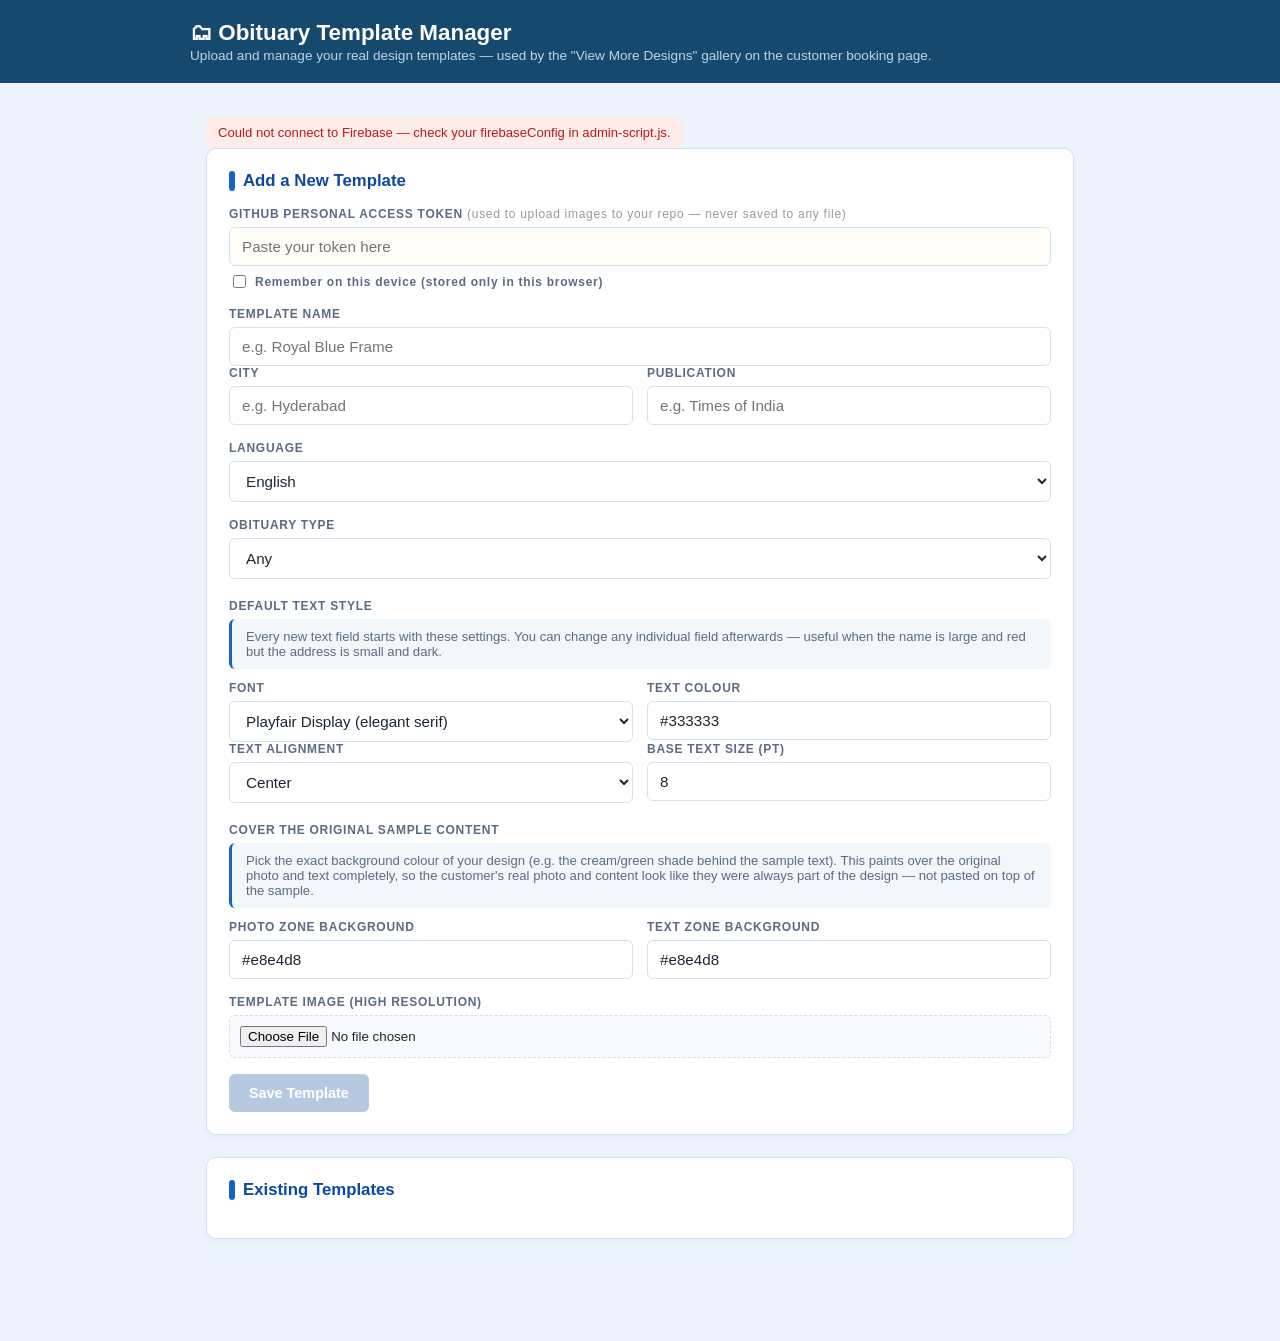
==== commit 37b6567a: "Add files via upload" ====
--- a/admin.html
+++ b/admin.html
@@ -2,557 +2,188 @@
 <html lang="en">
 <head>
 <meta charset="UTF-8">
-<meta name="viewport" content="width=device-width, initial-scale=1">
 <title>Template Manager — Backend</title>
-<link href="https://fonts.googleapis.com/css2?family=Tiro+Devanagari+Hindi&family=Noto+Sans+Devanagari:wght@400;500;600;700;800&family=Inter:wght@400;500;600&display=swap" rel="stylesheet">
+<link rel="stylesheet" href="admin-style.css">
+<link rel="preconnect" href="https://fonts.googleapis.com">
+<link href="https://fonts.googleapis.com/css2?family=Playfair+Display&family=Cormorant+Garamond&family=Merriweather&family=Great+Vibes&family=Dancing+Script&family=Montserrat&display=swap" rel="stylesheet">
 <style>
-:root{--ink:#14171f;--panel:#1c2029;--panel2:#242935;--line:#333a48;--text:#e8eaef;--muted:#8e97a8;--gold:#c9a227;--gold2:#8a7220;--stage:#0e1016;--ok:#4caf7d;--err:#e06c6c;}
-*{box-sizing:border-box;}
-body{margin:0;background:var(--ink);color:var(--text);font-family:"Inter","Noto Sans Devanagari",system-ui,sans-serif;font-size:14px;line-height:1.5;}
-header{padding:16px 22px;border-bottom:1px solid var(--line);display:flex;align-items:baseline;gap:14px;flex-wrap:wrap;}
-header h1{font-size:16px;font-weight:600;margin:0;}
-header .tag{font-size:11px;text-transform:uppercase;letter-spacing:.14em;color:var(--gold);border:1px solid var(--gold2);padding:2px 8px;border-radius:2px;}
-header p{margin:0;color:var(--muted);font-size:13px;}
-.layout{display:grid;grid-template-columns:minmax(320px,430px) 1fr;min-height:calc(100vh - 58px);}
-@media(max-width:980px){.layout{grid-template-columns:1fr;}}
-.side{border-right:1px solid var(--line);padding:20px;overflow-y:auto;max-height:calc(100vh - 58px);}
-@media(max-width:980px){.side{max-height:none;border-right:none;border-bottom:1px solid var(--line);}}
-.stage{background:var(--stage);padding:24px;display:flex;flex-direction:column;align-items:center;gap:14px;}
-fieldset{border:none;padding:0;margin:0 0 24px;}
-legend{font-size:11px;text-transform:uppercase;letter-spacing:.14em;color:var(--gold);padding:0 0 8px;margin-bottom:12px;border-bottom:1px solid var(--line);width:100%;}
-label{display:block;font-size:12px;color:var(--muted);margin:12px 0 5px;}
-input[type=text],select,textarea{width:100%;background:var(--panel);border:1px solid var(--line);color:var(--text);border-radius:3px;padding:8px 10px;font:inherit;font-size:13px;font-family:"Noto Sans Devanagari","Inter",sans-serif;}
-textarea{min-height:60px;resize:vertical;}
-input:focus,select:focus,textarea:focus{outline:2px solid var(--gold);outline-offset:1px;}
-input[type=file]{width:100%;font-size:12px;color:var(--muted);padding:8px 0;}
-input[type=file]::file-selector-button{background:var(--panel2);color:var(--text);border:1px solid var(--line);border-radius:3px;padding:6px 12px;font:inherit;font-size:12px;margin-right:10px;cursor:pointer;}
-.hint{font-size:12px;color:var(--muted);margin:6px 0 0;}
-.btn{background:var(--gold);color:#1a1405;border:none;border-radius:3px;padding:10px 18px;font:inherit;font-weight:600;cursor:pointer;}
-.btn:hover{background:#dbb232;}
-.btn:disabled{background:#4a4534;color:#8b8470;cursor:not-allowed;}
-.btn.ghost{background:transparent;color:var(--text);border:1px solid var(--line);font-weight:500;}
-.btn.ghost:hover{background:var(--panel);}
-.btn.sm{padding:6px 12px;font-size:12px;}
-.row{display:flex;gap:9px;flex-wrap:wrap;align-items:center;}
-.grid2{display:grid;grid-template-columns:1fr 1fr;gap:12px;}
-.status{font-size:12px;margin-top:10px;min-height:18px;}
-.status.ok{color:var(--ok);} .status.err{color:var(--err);} .status.busy{color:var(--gold);}
-#canvasWrap{position:relative;display:inline-block;max-width:100%;line-height:0;cursor:crosshair;user-select:none;}
-#canvasWrap img{max-width:100%;max-height:74vh;display:block;}
-.zone{position:absolute;border:2px solid;pointer-events:none;}
-.zone .zl{position:absolute;top:-19px;left:-2px;font-size:10px;padding:1px 5px;border-radius:2px 2px 0 0;white-space:nowrap;color:#fff;line-height:1.6;}
-.zone.photo{border-color:#3f8ce8;background:rgba(63,140,232,.16);} .zone.photo .zl{background:#3f8ce8;}
-.zone.text{border-color:#4caf7d;background:rgba(76,175,125,.14);} .zone.text .zl{background:#4caf7d;}
-.zone.sel{border-style:dashed;box-shadow:0 0 0 2px var(--gold);}
-.zlist{margin-top:10px;}
-.zitem{border:1px solid var(--line);border-radius:3px;padding:10px;margin-bottom:8px;background:var(--panel);}
-.zitem.sel{border-color:var(--gold);}
-.zitem .zhead{display:flex;justify-content:space-between;align-items:center;gap:8px;}
-.zitem .zname{font-size:13px;font-weight:600;}
-.zitem .zbody{margin-top:8px;display:none;}
-.zitem.sel .zbody{display:block;}
-.mini{display:grid;grid-template-columns:56px 1fr 44px;align-items:center;gap:7px;margin:4px 0;}
-.mini label{margin:0;font-size:11px;}
-.mini input[type=range]{width:100%;accent-color:var(--gold);}
-.mini output{font-size:11px;color:var(--muted);text-align:right;font-variant-numeric:tabular-nums;}
-input[type=color]{width:36px;height:26px;padding:0;border:1px solid var(--line);background:none;border-radius:3px;cursor:pointer;vertical-align:middle;}
-.saved{display:grid;grid-template-columns:repeat(auto-fill,minmax(92px,1fr));gap:9px;margin-top:10px;}
-.saved .card{border:1px solid var(--line);border-radius:3px;overflow:hidden;background:var(--panel);}
-.saved .card img{width:100%;height:106px;object-fit:cover;display:block;}
-.saved .card .cap{padding:5px 6px;font-size:11px;color:var(--muted);}
-.saved .card button{width:100%;border:none;border-top:1px solid var(--line);background:transparent;color:var(--err);font:inherit;font-size:11px;padding:5px;cursor:pointer;}
-.empty{color:var(--muted);text-align:center;padding:64px 20px;max-width:340px;border:1px dashed var(--line);border-radius:4px;}
-.empty strong{display:block;color:var(--text);font-weight:600;margin-bottom:6px;}
-.mode{display:inline-flex;border:1px solid var(--line);border-radius:3px;overflow:hidden;}
-.mode button{background:transparent;border:none;color:var(--muted);padding:7px 13px;font:inherit;font-size:12px;cursor:pointer;}
-.mode button.on{background:var(--gold);color:#1a1405;font-weight:600;}
+/* Multi-field zone editor */
+#textZoneBoxes .zone-box{position:absolute;}
+.zone-box .zone-tag{
+  position:absolute; top:-17px; left:-1px; background:#2e7d32; color:#fff;
+  font-family:Arial,sans-serif; font-size:.6rem; padding:1px 5px; white-space:nowrap; line-height:1.5;
+}
+.zone-box.is-active{outline:2px dashed #b8912f; outline-offset:1px;}
+#fieldList{margin-top:14px;}
+.field-item{border:1px solid var(--line,#ddd); border-radius:4px; padding:10px; margin-bottom:8px; background:#fafafa;}
+.field-item.is-active{border-color:#b8912f;}
+.field-head{display:flex; align-items:center; gap:8px; cursor:pointer;}
+.field-head .idx{
+  background:#2e7d32; color:#fff; border-radius:50%; width:20px; height:20px;
+  display:flex; align-items:center; justify-content:center; font-size:.68rem; flex:none;
+}
+.field-head .nm{flex:1; font-family:Arial,sans-serif; font-size:.82rem; font-weight:bold;}
+.field-head .rm{background:none; border:none; color:#b3352f; cursor:pointer; font-size:.75rem;}
+.field-body{display:none; margin-top:9px;}
+.field-item.is-active .field-body{display:block;}
+.field-body label{margin-top:8px !important;}
+.field-body .admin-row{gap:10px;}
+.field-empty{font-family:Arial,sans-serif; font-size:.78rem; color:#888; padding:6px 0;}
 </style>
 </head>
 <body>
 
-<header>
-  <h1>Template Manager</h1><span class="tag">Backend</span>
-  <p>Upload a design, mark where the photo and each detail goes, save it. The customer form picks it up automatically.</p>
-</header>
+<div class="admin-header">
+  <div class="admin-header-inner">
+    <h1>🗂 Obituary Template Manager</h1>
+    <p class="sub" style="margin:0;">Upload and manage your real design templates — used by the "View More Designs" gallery on the customer booking page.</p>
+  </div>
+</div>
 
-<div class="layout">
-<div class="side">
 
-  <fieldset>
-    <legend>1 &nbsp;New template</legend>
-    <label for="tName">Template name</label>
-    <input type="text" id="tName" placeholder="e.g. Golden Frame Uthawana">
-    <div class="grid2">
+<div class="wrap">
+  <div class="status" id="fbStatus"></div>
+
+  <div class="card">
+    <h2>Add a New Template</h2>
+
+    <label>GitHub Personal Access Token <span style="font-weight:normal; text-transform:none; color:#999;">(used to upload images to your repo — never saved to any file)</span></label>
+    <input type="password" id="githubToken" placeholder="Paste your token here">
+    <div style="display:flex; align-items:center; gap:6px; margin-top:6px;">
+      <input type="checkbox" id="rememberTokenCheck" style="width:auto;">
+
+      <label style="margin:0; text-transform:none; font-size:.75rem;" for="rememberTokenCheck">Remember on this device (stored only in this browser)</label>
+    </div>
+
+    <label>Template Name</label>
+    <input type="text" id="tplName" placeholder="e.g. Royal Blue Frame">
+
+    <div class="admin-row">
       <div>
-        <label for="tCat">Category</label>
-        <select id="tCat"></select>
+        <label>City</label>
+        <input type="text" id="tplCity" placeholder="e.g. Hyderabad">
       </div>
       <div>
-        <label for="tLang">Language</label>
-        <select id="tLang">
-          <option>Hindi</option><option>English</option><option>Telugu</option>
-          <option>Marathi</option><option>Gujarati</option><option>Urdu</option>
+        <label>Publication</label>
+        <input type="text" id="tplPublication" placeholder="e.g. Times of India">
+      </div>
+    </div>
+
+    <label>Language</label>
+    <select id="tplLanguage">
+      <option value="English">English</option>
+      <option value="Hindi">Hindi</option>
+      <option value="Punjabi">Punjabi</option>
+      <option value="Bengali">Bengali</option>
+      <option value="Gujarati">Gujarati</option>
+      <option value="Tamil">Tamil</option>
+      <option value="Telugu">Telugu</option>
+      <option value="Kannada">Kannada</option>
+      <option value="Malayalam">Malayalam</option>
+      <option value="Odia">Odia</option>
+      <option value="Arabic">Arabic</option>
+      <option value="Chinese">Chinese</option>
+      <option value="Japanese">Japanese</option>
+      <option value="Korean">Korean</option>
+      <option value="Any">Any / Not language-specific</option>
+    </select>
+
+    <label>Obituary Type</label>
+    <select id="tplCategory">
+      <option value="Any">Any</option>
+      <option value="Obituary Ad">Obituary Ad</option>
+      <option value="1st Year Anniversary">1st Year Anniversary</option>
+      <option value="Memorial Ad">Memorial Ad</option>
+      <option value="Death Announcement">Death Announcement</option>
+    </select>
+
+    <label style="margin-top:20px;">Default Text Style</label>
+    <div class="zone-instructions">Every new text field starts with these settings. You can change any individual field afterwards — useful when the name is large and red but the address is small and dark.</div>
+    <div class="admin-row">
+      <div>
+        <label>Font</label>
+        <select id="tplFont">
+          <option value="'Playfair Display', Georgia, serif">Playfair Display (elegant serif)</option>
+          <option value="Georgia, 'Times New Roman', serif">Georgia / Times (classic serif)</option>
+          <option value="'Cormorant Garamond', Georgia, serif">Cormorant Garamond (refined serif)</option>
+          <option value="'Merriweather', Georgia, serif">Merriweather (readable serif)</option>
+          <option value="'Great Vibes', cursive">Great Vibes (elegant script)</option>
+          <option value="'Dancing Script', cursive">Dancing Script (flowing script)</option>
+          <option value="Arial, sans-serif">Arial (clean sans-serif)</option>
+          <option value="'Montserrat', Arial, sans-serif">Montserrat (modern sans-serif)</option>
         </select>
       </div>
+      <div>
+        <label>Text Colour</label>
+        <input type="text" id="tplTextColor" placeholder="#333333" value="#333333">
+      </div>
     </div>
-    <label for="tPub">Publication (optional)</label>
-    <input type="text" id="tPub" placeholder="e.g. Dainik Bhaskar">
-    <label for="tFile">Design image</label>
-    <input type="file" id="tFile" accept="image/*">
-    <p class="hint">Blank designs work best — no sample photo or text to cover up.</p>
-  </fieldset>
+    <div class="admin-row">
+      <div>
+        <label>Text Alignment</label>
+        <select id="tplTextAlign">
+          <option value="center">Center</option>
+          <option value="left">Left</option>
+        </select>
+      </div>
+      <div>
+        <label>Base Text Size (pt)</label>
+        <input type="text" id="tplTextSize" placeholder="e.g. 8" value="8">
+      </div>
+    </div>
 
-  <fieldset id="zoneSection" style="display:none;">
-    <legend>2 &nbsp;Mark the zones</legend>
-    <div class="row">
-      <div class="mode" id="modeBtns">
-        <button data-mode="photo" class="on">Photo</button>
-        <button data-mode="text">Text</button>
+    <label style="margin-top:20px;">Cover the Original Sample Content</label>
+    <div class="zone-instructions">Pick the exact background colour of your design (e.g. the cream/green shade behind the sample text). This paints over the original photo and text completely, so the customer's real photo and content look like they were always part of the design — not pasted on top of the sample.</div>
+    <div class="admin-row">
+      <div>
+        <label>Photo Zone Background</label>
+        <input type="text" id="tplPhotoZoneBg" placeholder="#e8e4d8" value="#e8e4d8">
       </div>
-      <button class="btn ghost sm" id="aiDetect">Auto-detect with AI</button>
+      <div>
+        <label>Text Zone Background</label>
+        <input type="text" id="tplTextZoneBg" placeholder="#e8e4d8" value="#e8e4d8">
+      </div>
     </div>
-    <p class="hint">Drag a box on the design. Photo first, then one box per detail.</p>
-    <div class="status" id="aiStatus"></div>
-    <div class="zlist" id="zoneList"></div>
-  </fieldset>
 
-  <fieldset id="saveSection" style="display:none;">
-    <legend>3 &nbsp;Save</legend>
-    <button class="btn" id="saveBtn">Save template</button>
-    <button class="btn ghost" id="clearBtn">Start over</button>
+    <label>Template Image (high resolution)</label>
+    <input type="file" id="tplFile" accept="image/*">
+
+    <div id="zoneSection" style="display:none;">
+      <label style="margin-top:16px;">Mark where the Photo and each detail should appear</label>
+      <div class="zone-instructions">
+        Click "Draw Photo Zone", then drag a box on the image where the person's photo goes.
+        Then, for <em>every separate piece of writing</em> in your design — the name, the date of
+        passing, the event details, the firm name, the address, the note — click "Add Text Field"
+        and drag a box over it. Name each one so the customer knows what to type there.
+      </div>
+      <div class="zone-buttons">
+        <button type="button" class="btn secondary" id="drawPhotoZoneBtn">📷 Draw Photo Zone</button>
+        <button type="button" class="btn secondary" id="addTextFieldBtn">📝 Add Text Field</button>
+        <button type="button" class="btn secondary" id="clearZonesBtn">✕ Clear All</button>
+      </div>
+      <div class="zone-preview-container" id="zonePreviewContainer">
+        <img id="zonePreviewImg" src="" alt="Template preview">
+        <div class="zone-box zone-photo" id="photoZoneBox" style="display:none;"></div>
+        <div id="textZoneBoxes"></div>
+        <div class="zone-box zone-text" id="drawingBox" style="display:none;"></div>
+      </div>
+      <div class="zone-status" id="zoneStatus">No zones drawn yet.</div>
+      <div id="fieldList"></div>
+    </div>
+
+    <button class="btn" id="saveTemplateBtn" style="margin-top:16px;" disabled>Save Template</button>
     <div class="status" id="saveStatus"></div>
-  </fieldset>
+  </div>
 
-  <fieldset>
-    <legend>Saved templates</legend>
-    <div class="status" id="libStatus">Loading…</div>
-    <div class="saved" id="library"></div>
-  </fieldset>
-
+  <div class="card">
+    <h2>Existing Templates</h2>
+    <div class="status" id="loadStatus"></div>
+    <div class="template-grid" id="templateGrid"></div>
+  </div>
 </div>
 
-<div class="stage">
-  <div class="empty" id="empty"><strong>No design loaded</strong>Choose a design image on the left to start marking zones.</div>
-  <div id="canvasWrap" style="display:none;"><img id="tplPreview" alt="Template design"><div id="overlay"></div></div>
-</div>
-</div>
-
-<script>
-(function(){
-"use strict";
-
-/* ============================================================
-   CATEGORY DEFINITIONS
-   Add a category here and both this page and the customer form
-   pick it up. Nothing else needs changing.
-   ============================================================ */
-var CATEGORIES = {
-  obituary: { label:"Obituary / Uthawana", photo:true, fields:[
-    {id:"name",        label:"Name of the deceased"},
-    {id:"relation",    label:"Son of / wife of"},
-    {id:"deathDate",   label:"Date of passing"},
-    {id:"eventDetails",label:"Event details"},
-    {id:"firmName",    label:"Firm or family name"},
-    {id:"address",     label:"Address"},
-    {id:"phone",       label:"Phone"},
-    {id:"note",        label:"Note"}
-  ]},
-  public_notice: { label:"Public Notice", photo:false, fields:[
-    {id:"heading",     label:"Heading"},
-    {id:"bodyText",    label:"Notice text"},
-    {id:"issuerName",  label:"Issued by"},
-    {id:"address",     label:"Address"},
-    {id:"phone",       label:"Phone"},
-    {id:"noticeDate",  label:"Date"}
-  ]},
-  court_summon: { label:"Court Summon", photo:false, fields:[
-    {id:"heading",     label:"Court / heading"},
-    {id:"caseNumber",  label:"Case number"},
-    {id:"partyNames",  label:"Party names"},
-    {id:"bodyText",    label:"Summon text"},
-    {id:"hearingDate", label:"Hearing date"},
-    {id:"issuerName",  label:"Issued by"}
-  ]},
-  lost_document: { label:"Lost Document", photo:true, fields:[
-    {id:"heading",     label:"Heading"},
-    {id:"bodyText",    label:"Details of the document"},
-    {id:"issuerName",  label:"Name of owner"},
-    {id:"address",     label:"Address"},
-    {id:"phone",       label:"Phone"}
-  ]}
-};
-window.CATEGORIES = CATEGORIES;
-
-var FONTS = ["Noto Sans Devanagari","Tiro Devanagari Hindi","Inter","Georgia","Times New Roman"];
-
-/* ---------- state ---------- */
-var img = null, imgData = null, zones = [], selected = -1, mode = "photo";
-var drag = null;
-
-var $ = function(id){ return document.getElementById(id); };
-var wrap = $("canvasWrap"), overlay = $("overlay"), preview = $("tplPreview");
-
-/* ---------- category dropdown ---------- */
-Object.keys(CATEGORIES).forEach(function(k){
-  var o = document.createElement("option");
-  o.value = k; o.textContent = CATEGORIES[k].label;
-  $("tCat").appendChild(o);
-});
-$("tCat").addEventListener("change", function(){ zones = []; selected = -1; render(); });
-
-/* ---------- image upload (downscaled so it stores cleanly) ---------- */
-$("tFile").addEventListener("change", function(e){
-  var file = e.target.files[0];
-  if(!file) return;
-  var fr = new FileReader();
-  fr.onload = function(){
-    var i = new Image();
-    i.onload = function(){
-      var max = 2000, s = Math.min(1, max/Math.max(i.naturalWidth, i.naturalHeight));
-      var c = document.createElement("canvas");
-      c.width = Math.round(i.naturalWidth*s); c.height = Math.round(i.naturalHeight*s);
-      c.getContext("2d").drawImage(i,0,0,c.width,c.height);
-      imgData = c.toDataURL("image/jpeg", 0.88);
-      img = i;
-      preview.src = imgData;
-      $("empty").style.display = "none";
-      wrap.style.display = "inline-block";
-      $("zoneSection").style.display = "block";
-      $("saveSection").style.display = "block";
-      zones = []; selected = -1; render();
-    };
-    i.src = fr.result;
-  };
-  fr.readAsDataURL(file);
-});
-
-/* ---------- mode buttons ---------- */
-$("modeBtns").addEventListener("click", function(e){
-  var b = e.target.closest("button[data-mode]"); if(!b) return;
-  mode = b.dataset.mode;
-  [].forEach.call($("modeBtns").children, function(x){ x.classList.toggle("on", x === b); });
-});
-
-/* ---------- drawing zones ---------- */
-function rel(e){
-  var r = preview.getBoundingClientRect();
-  return { x:(e.clientX - r.left)/r.width, y:(e.clientY - r.top)/r.height };
-}
-wrap.addEventListener("mousedown", function(e){
-  if(!img) return;
-  e.preventDefault();
-  drag = rel(e); drag.el = null;
-});
-window.addEventListener("mousemove", function(e){
-  if(!drag) return;
-  var p = rel(e);
-  if(!drag.el){
-    drag.el = document.createElement("div");
-    drag.el.className = "zone " + (mode === "photo" ? "photo" : "text");
-    overlay.appendChild(drag.el);
-  }
-  var x = Math.min(drag.x,p.x), y = Math.min(drag.y,p.y);
-  var w = Math.abs(p.x-drag.x), h = Math.abs(p.y-drag.y);
-  Object.assign(drag.el.style, {left:x*100+"%", top:y*100+"%", width:w*100+"%", height:h*100+"%"});
-  drag.box = {x:x,y:y,w:w,h:h};
-});
-window.addEventListener("mouseup", function(){
-  if(!drag) return;
-  var box = drag.box, hadEl = drag.el;
-  drag = null;
-  if(hadEl) hadEl.remove();
-  if(!box || box.w < 0.02 || box.h < 0.008) { render(); return; }
-
-  if(mode === "photo"){
-    zones = zones.filter(function(z){ return z.kind !== "photo"; });
-    zones.unshift({ kind:"photo", shape:"ellipse", x:box.x, y:box.y, w:box.w, h:box.h });
-    selected = 0;
-  } else {
-    var used = zones.filter(function(z){ return z.kind === "text"; }).map(function(z){ return z.field; });
-    var avail = CATEGORIES[$("tCat").value].fields.filter(function(f){ return used.indexOf(f.id) < 0; });
-    zones.push({
-      kind:"text", field: avail.length ? avail[0].id : CATEGORIES[$("tCat").value].fields[0].id,
-      x:box.x, y:box.y, w:box.w, h:box.h,
-      size: Math.max(0.012, Math.min(0.09, box.h*0.62)),
-      lh:1.35, color:"#2a1a0a", weight:"600", family:"Noto Sans Devanagari", align:"center"
-    });
-    selected = zones.length - 1;
-  }
-  render();
-});
-
-/* ---------- render overlay + list ---------- */
-function fieldLabel(id){
-  var f = CATEGORIES[$("tCat").value].fields.filter(function(x){ return x.id === id; })[0];
-  return f ? f.label : id;
-}
-
-function render(){
-  overlay.innerHTML = "";
-  zones.forEach(function(z, i){
-    var d = document.createElement("div");
-    d.className = "zone " + z.kind + (i === selected ? " sel" : "");
-    Object.assign(d.style, {left:z.x*100+"%", top:z.y*100+"%", width:z.w*100+"%", height:z.h*100+"%"});
-    var l = document.createElement("div");
-    l.className = "zl";
-    l.textContent = z.kind === "photo" ? "Photo" : fieldLabel(z.field);
-    d.appendChild(l);
-    overlay.appendChild(d);
-  });
-  renderList();
-}
-
-function slider(parent,label,min,max,step,val,cb){
-  var r = document.createElement("div"); r.className = "mini";
-  var l = document.createElement("label"); l.textContent = label;
-  var i = document.createElement("input");
-  i.type="range"; i.min=min; i.max=max; i.step=step; i.value=val;
-  var o = document.createElement("output"); o.textContent = (+val).toFixed(3);
-  i.addEventListener("input", function(){ o.textContent=(+i.value).toFixed(3); cb(parseFloat(i.value)); render(); });
-  r.append(l,i,o); parent.appendChild(r);
-}
-
-function renderList(){
-  var list = $("zoneList"); list.innerHTML = "";
-  if(!zones.length){
-    list.innerHTML = '<p class="hint">Nothing marked yet.</p>'; return;
-  }
-  zones.forEach(function(z,i){
-    var item = document.createElement("div");
-    item.className = "zitem" + (i === selected ? " sel" : "");
-
-    var head = document.createElement("div"); head.className = "zhead";
-    var name = document.createElement("div"); name.className = "zname";
-    name.textContent = z.kind === "photo" ? "Photo zone" : fieldLabel(z.field);
-    var del = document.createElement("button");
-    del.className = "btn ghost sm"; del.textContent = "Remove";
-    del.addEventListener("click", function(ev){
-      ev.stopPropagation();
-      zones.splice(i,1); selected = -1; render();
-    });
-    head.append(name, del);
-    head.addEventListener("click", function(){ selected = (selected === i ? -1 : i); render(); });
-    item.appendChild(head);
-
-    var body = document.createElement("div"); body.className = "zbody";
-
-    if(z.kind === "photo"){
-      var sl = document.createElement("label"); sl.textContent = "Shape";
-      var sel = document.createElement("select");
-      [["ellipse","Oval"],["rect","Rectangle"]].forEach(function(p){
-        var o = document.createElement("option"); o.value=p[0]; o.textContent=p[1];
-        if(z.shape===p[0]) o.selected = true; sel.appendChild(o);
-      });
-      sel.addEventListener("change", function(){ z.shape = sel.value; });
-      body.append(sl, sel);
-    } else {
-      var fl = document.createElement("label"); fl.textContent = "This box holds";
-      var fs = document.createElement("select");
-      CATEGORIES[$("tCat").value].fields.forEach(function(f){
-        var o = document.createElement("option"); o.value=f.id; o.textContent=f.label;
-        if(z.field===f.id) o.selected = true; fs.appendChild(o);
-      });
-      fs.addEventListener("change", function(){ z.field = fs.value; render(); });
-      body.append(fl, fs);
-
-      var ff = document.createElement("label"); ff.textContent = "Font";
-      var fsel = document.createElement("select");
-      FONTS.forEach(function(f){
-        var o = document.createElement("option"); o.value=f; o.textContent=f;
-        if(z.family===f) o.selected = true; fsel.appendChild(o);
-      });
-      fsel.addEventListener("change", function(){ z.family = fsel.value; });
-      body.append(ff, fsel);
-
-      var rowEl = document.createElement("div"); rowEl.className = "row"; rowEl.style.marginTop = "9px";
-      var col = document.createElement("input"); col.type="color"; col.value = z.color;
-      col.addEventListener("input", function(){ z.color = col.value; });
-      var wsel = document.createElement("select"); wsel.style.width = "auto";
-      [["400","Normal"],["600","Semibold"],["800","Bold"]].forEach(function(p){
-        var o=document.createElement("option"); o.value=p[0]; o.textContent=p[1];
-        if(z.weight===p[0]) o.selected=true; wsel.appendChild(o);
-      });
-      wsel.addEventListener("change", function(){ z.weight = wsel.value; });
-      var asel = document.createElement("select"); asel.style.width = "auto";
-      [["center","Centre"],["left","Left"],["right","Right"]].forEach(function(p){
-        var o=document.createElement("option"); o.value=p[0]; o.textContent=p[1];
-        if(z.align===p[0]) o.selected=true; asel.appendChild(o);
-      });
-      asel.addEventListener("change", function(){ z.align = asel.value; });
-      rowEl.append(col, wsel, asel);
-      body.appendChild(rowEl);
-
-      slider(body,"Size",0.008,0.12,0.001,z.size,function(v){ z.size=v; });
-      slider(body,"Line",1,2,0.02,z.lh,function(v){ z.lh=v; });
-    }
-
-    slider(body,"X",0,1,0.002,z.x,function(v){ z.x=v; });
-    slider(body,"Y",0,1,0.002,z.y,function(v){ z.y=v; });
-    slider(body,"W",0.02,1,0.002,z.w,function(v){ z.w=v; });
-    slider(body,"H",0.005,1,0.002,z.h,function(v){ z.h=v; });
-
-    item.appendChild(body);
-    list.appendChild(item);
-  });
-}
-
-/* ============================================================
-   AI: look at the design and guess where everything belongs.
-   Always a starting point — check and nudge before saving.
-   ============================================================ */
-$("aiDetect").addEventListener("click", function(){
-  if(!imgData) return;
-  var st = $("aiStatus");
-  st.className = "status busy"; st.textContent = "Reading the design…";
-  $("aiDetect").disabled = true;
-
-  var cat = CATEGORIES[$("tCat").value];
-  var fieldList = cat.fields.map(function(f){ return f.id + " (" + f.label + ")"; }).join(", ");
-  var b64 = imgData.split(",")[1];
-
-  fetch("https://api.anthropic.com/v1/messages", {
-    method:"POST",
-    headers:{"Content-Type":"application/json"},
-    body: JSON.stringify({
-      model:"claude-sonnet-4-6",
-      max_tokens:1500,
-      messages:[{ role:"user", content:[
-        { type:"image", source:{ type:"base64", media_type:"image/jpeg", data:b64 } },
-        { type:"text", text:
-          "This is a newspaper advertisement template. Find where each piece of content sits.\n\n" +
-          "Available fields: " + fieldList + "\n" +
-          (cat.photo ? "There may also be a photo area.\n" : "") +
-          "\nReturn ONLY a JSON array, no prose and no markdown fences. Each item:\n" +
-          '{"kind":"photo"} or {"kind":"text","field":"<field id from the list>"}, ' +
-          'plus "x","y","w","h" as decimal fractions of the full image (0 to 1), where x,y is the top-left corner.\n' +
-          'For text items also give "color" as a hex string, "align" as center|left|right, ' +
-          'and "size" as the text height divided by the image width.\n' +
-          "Only include fields you can actually see. Match each box tightly to its content."
-        }
-      ]}]
-    })
-  })
-  .then(function(r){ return r.json(); })
-  .then(function(data){
-    var txt = (data.content||[]).filter(function(b){ return b.type==="text"; })
-                .map(function(b){ return b.text; }).join("");
-    txt = txt.replace(/```json|```/g,"").trim();
-    var arr = JSON.parse(txt);
-    var valid = cat.fields.map(function(f){ return f.id; });
-    var out = [];
-    arr.forEach(function(z){
-      if(!isFinite(z.x)||!isFinite(z.y)||!isFinite(z.w)||!isFinite(z.h)) return;
-      if(z.kind === "photo"){
-        if(!cat.photo) return;
-        out.unshift({kind:"photo",shape:"ellipse",x:+z.x,y:+z.y,w:+z.w,h:+z.h});
-      } else if(valid.indexOf(z.field) >= 0){
-        out.push({
-          kind:"text", field:z.field, x:+z.x, y:+z.y, w:+z.w, h:+z.h,
-          size: isFinite(z.size) && z.size>0.005 ? +z.size : Math.max(0.014, Math.min(0.09, z.h*0.62)),
-          lh:1.35, color: /^#[0-9a-f]{6}$/i.test(z.color||"") ? z.color : "#2a1a0a",
-          weight:"600", family:"Noto Sans Devanagari",
-          align: ["center","left","right"].indexOf(z.align)>=0 ? z.align : "center"
-        });
-      }
-    });
-    if(!out.length) throw new Error("nothing found");
-    zones = out; selected = -1; render();
-    st.className = "status ok";
-    st.textContent = "Found " + out.length + " zones. Check each one and adjust before saving.";
-  })
-  .catch(function(){
-    st.className = "status err";
-    st.textContent = "Auto-detect didn't work this time. Draw the boxes by hand instead.";
-  })
-  .then(function(){ $("aiDetect").disabled = false; });
-});
-
-/* ---------- storage ---------- */
-function newId(){ return "t" + Date.now().toString(36) + Math.random().toString(36).slice(2,6); }
-
-$("saveBtn").addEventListener("click", function(){
-  var st = $("saveStatus");
-  if(!imgData){ st.className="status err"; st.textContent="Load a design first."; return; }
-  if(!$("tName").value.trim()){ st.className="status err"; st.textContent="Give the template a name."; return; }
-  if(!zones.length){ st.className="status err"; st.textContent="Mark at least one zone."; return; }
-
-  var rec = {
-    id:newId(),
-    name:$("tName").value.trim(),
-    category:$("tCat").value,
-    language:$("tLang").value,
-    publication:$("tPub").value.trim(),
-    zones:zones,
-    image:imgData,
-    savedAt:Date.now()
-  };
-
-  st.className="status busy"; st.textContent="Saving…";
-  $("saveBtn").disabled = true;
-
-  window.storage.set("tpl:"+rec.id, JSON.stringify(rec), true)
-    .then(function(){ return window.storage.get("tpl:index", true).catch(function(){ return null; }); })
-    .then(function(res){
-      var idx = [];
-      try { idx = res ? JSON.parse(res.value) : []; } catch(e){ idx = []; }
-      idx.push({ id:rec.id, name:rec.name, category:rec.category, language:rec.language, publication:rec.publication });
-      return window.storage.set("tpl:index", JSON.stringify(idx), true);
-    })
-    .then(function(){
-      st.className="status ok"; st.textContent="Saved. It's live on the customer form now.";
-      loadLibrary();
-    })
-    .catch(function(){
-      st.className="status err"; st.textContent="Couldn't save. Try a smaller image file.";
-    })
-    .then(function(){ $("saveBtn").disabled = false; });
-});
-
-$("clearBtn").addEventListener("click", function(){
-  img=null; imgData=null; zones=[]; selected=-1;
-  $("tFile").value=""; $("tName").value=""; $("tPub").value="";
-  wrap.style.display="none"; $("empty").style.display="block";
-  $("zoneSection").style.display="none"; $("saveSection").style.display="none";
-  $("saveStatus").textContent=""; $("aiStatus").textContent="";
-});
-
-function loadLibrary(){
-  var st = $("libStatus"), lib = $("library");
-  window.storage.get("tpl:index", true)
-    .then(function(res){
-      var idx = JSON.parse(res.value);
-      if(!idx.length){ st.textContent="No templates saved yet."; lib.innerHTML=""; return; }
-      st.textContent = idx.length + " saved.";
-      lib.innerHTML = "";
-      idx.forEach(function(meta){
-        var card = document.createElement("div"); card.className="card";
-        var im = document.createElement("img"); im.alt = meta.name;
-        var cap = document.createElement("div"); cap.className="cap"; cap.textContent = meta.name;
-        var del = document.createElement("button"); del.textContent="Delete";
-        del.addEventListener("click", function(){ removeTemplate(meta.id); });
-        card.append(im, cap, del);
-        lib.appendChild(card);
-        window.storage.get("tpl:"+meta.id, true)
-          .then(function(r){ im.src = JSON.parse(r.value).image; })
-          .catch(function(){});
-      });
-    })
-    .catch(function(){ st.textContent="No templates saved yet."; lib.innerHTML=""; });
-}
-
-function removeTemplate(id){
-  window.storage.delete("tpl:"+id, true).catch(function(){})
-    .then(function(){ return window.storage.get("tpl:index", true); })
-    .then(function(res){
-      var idx = JSON.parse(res.value).filter(function(m){ return m.id !== id; });
-      return window.storage.set("tpl:index", JSON.stringify(idx), true);
-    })
-    .then(loadLibrary)
-    .catch(loadLibrary);
-}
-
-loadLibrary();
-})();
-</script>
+<script src="https://www.gstatic.com/firebasejs/10.7.1/firebase-app-compat.js"></script>
+<script src="https://www.gstatic.com/firebasejs/10.7.1/firebase-firestore-compat.js"></script>
+<script src="admin-script.js"></script>
 </body>
 </html>
--- a/admin-style.css
+++ b/admin-style.css
@@ -0,0 +1,114 @@
+:root{
+  --ink:#1c2733; --paper:#eef4fb; --line:#d3e0f0; --accent:#1565c0;
+  --muted:#5b6b82; --field:#ffffff; --accent-dark:#0d47a1; --ok:#2e7d32;
+}
+*{box-sizing:border-box;}
+body{
+  margin:0; font-family:'Segoe UI', Arial, sans-serif;
+  background:var(--paper); color:var(--ink);
+}
+
+/* ===== Header ===== */
+.admin-header{
+  background:#154a6e; padding:20px 16px; color:#fff;
+}
+.admin-header-inner{ max-width:900px; margin:0 auto; }
+.admin-header h1{ font-size:1.4rem; margin:0 0 2px; }
+.admin-header .sub{ color:#bcd4e6; font-size:.85rem; margin:0; }
+
+.wrap{max-width:900px; margin:0 auto; padding:24px 16px 80px;}
+
+h2{
+  font-size:1.05rem; margin:0 0 16px; color:var(--accent-dark);
+  display:flex; align-items:center; gap:8px;
+}
+h2::before{
+  content:''; display:inline-block; width:6px; height:20px; background:var(--accent);
+  border-radius:3px;
+}
+.sub{color:var(--muted); font-size:.85rem; margin-bottom:20px;}
+
+.card{
+  background:var(--field); border:1px solid var(--line); border-radius:10px;
+  padding:22px; margin-bottom:22px; box-shadow:0 2px 10px rgba(21,101,192,0.06);
+}
+
+label{
+  display:block; font-size:.75rem; text-transform:uppercase; letter-spacing:.06em;
+  color:var(--muted); margin:16px 0 6px; font-weight:600;
+}
+label:first-child{margin-top:0;}
+
+input[type=text], select{
+  width:100%; padding:10px 12px; font-size:.95rem; border:1px solid var(--line);
+  border-radius:6px; background:#fff; color:var(--ink); transition:border-color .15s;
+}
+input[type=text]:focus, select:focus{
+  outline:none; border-color:var(--accent); box-shadow:0 0 0 3px rgba(21,101,192,0.12);
+}
+input[type=password]{
+  width:100%; padding:10px 12px; font-size:.95rem; border:1px solid var(--line);
+  border-radius:6px; background:#fffdf5; color:var(--ink);
+}
+input[type=file]{
+  width:100%; padding:10px; border:1px dashed var(--line); border-radius:6px;
+  background:#f8fafd; cursor:pointer;
+}
+
+.admin-row{ display:grid; grid-template-columns:1fr 1fr; gap:14px; }
+
+.btn{
+  background:var(--accent); color:#fff; border:none; padding:11px 20px;
+  font-size:.9rem; border-radius:6px; cursor:pointer; font-weight:600;
+  transition:background .15s;
+}
+.btn:hover:not(:disabled){ background:var(--accent-dark); }
+.btn:disabled{ background:#b7c9e0; cursor:not-allowed; }
+.btn.secondary{ background:transparent; color:var(--accent); border:1.5px solid var(--accent); }
+.btn.secondary:hover{ background:#eaf2fc; }
+
+.status{ font-size:.82rem; margin-top:10px; padding:8px 12px; border-radius:6px; display:inline-block; }
+.status:empty{ display:none; padding:0; margin:0; }
+.status.ok{ color:var(--ok); background:#e8f5e9; }
+.status.err{ color:#b71c1c; background:#fdecea; }
+
+.zone-instructions{
+  font-size:.82rem; color:var(--muted); margin-bottom:12px; background:#f2f7fc;
+  padding:10px 14px; border-radius:6px; border-left:3px solid var(--accent);
+}
+.zone-buttons{ display:flex; gap:8px; flex-wrap:wrap; margin-bottom:12px; }
+.zone-preview-container{
+  position:relative; display:inline-block; max-width:100%; border:2px solid var(--line);
+  border-radius:6px; overflow:hidden; cursor:crosshair; user-select:none;
+}
+.zone-preview-container img{ display:block; max-width:100%; height:auto; pointer-events:none; }
+.zone-box{ position:absolute; border:2px dashed; pointer-events:none; border-radius:2px; }
+.zone-box.zone-photo{ border-color:#1565c0; background:rgba(21,101,192,0.18); }
+.zone-box.zone-text{ border-color:#2e7d32; background:rgba(46,125,50,0.18); }
+.zone-status{
+  font-size:.8rem; color:var(--muted); margin-top:10px; font-weight:600;
+}
+
+.template-grid{
+  display:grid; grid-template-columns:repeat(auto-fill, minmax(170px, 1fr)); gap:16px;
+}
+.template-item{
+  border:1px solid var(--line); border-radius:8px; padding:10px; text-align:center;
+  font-size:.75rem; background:#fff; transition:box-shadow .15s;
+}
+.template-item:hover{ box-shadow:0 3px 10px rgba(21,101,192,0.1); }
+.template-item img{
+  width:100%; height:120px; object-fit:cover; border-radius:6px; margin-bottom:8px;
+  border:1px solid var(--line);
+}
+.template-item .tpl-name{ font-weight:700; margin-bottom:3px; color:var(--ink); }
+.template-item .tpl-meta{ color:var(--muted); font-size:.7rem; margin-bottom:8px; line-height:1.4; }
+.template-item .del-btn{
+  background:transparent; border:1px solid #b71c1c; color:#b71c1c;
+  border-radius:5px; padding:5px 10px; font-size:.7rem; cursor:pointer; font-weight:600;
+}
+.template-item .del-btn:hover{ background:#fdecea; }
+
+.empty-state{
+  text-align:center; padding:30px 16px; color:var(--muted); font-size:.88rem;
+}
